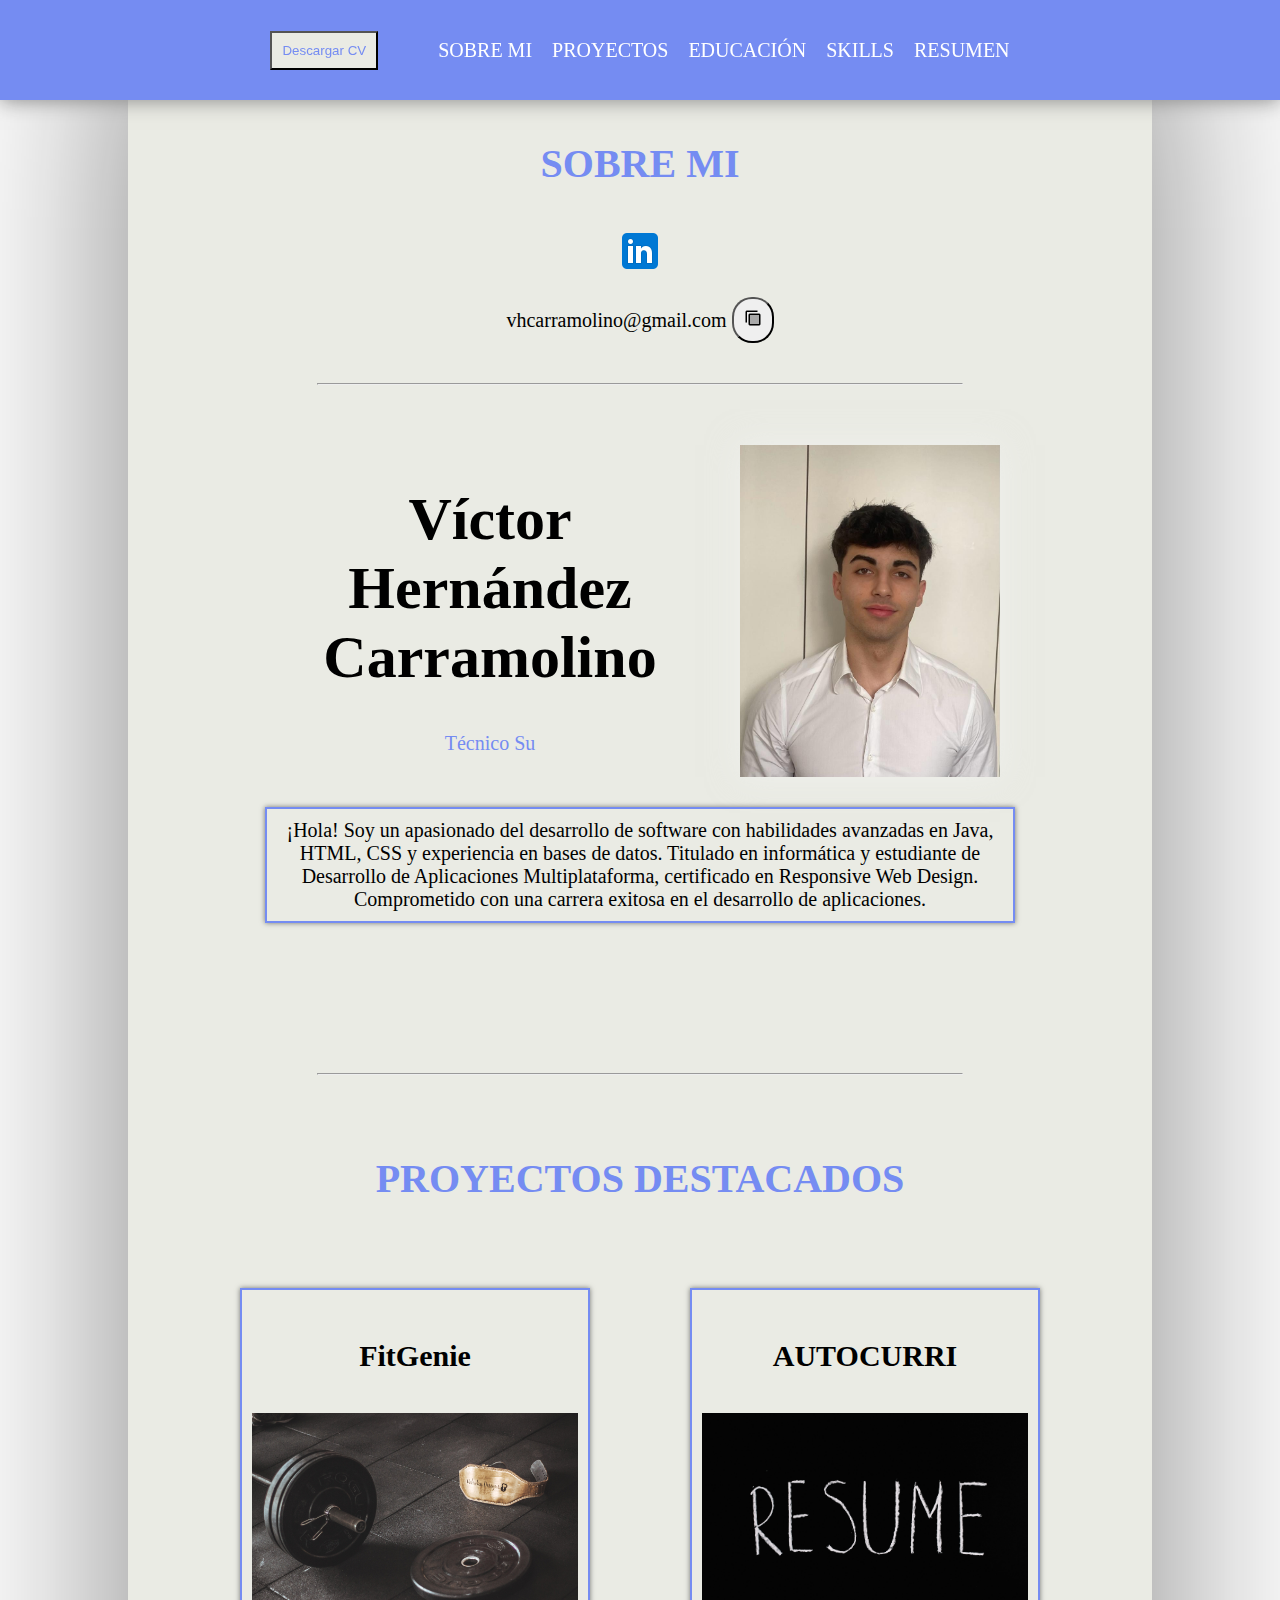
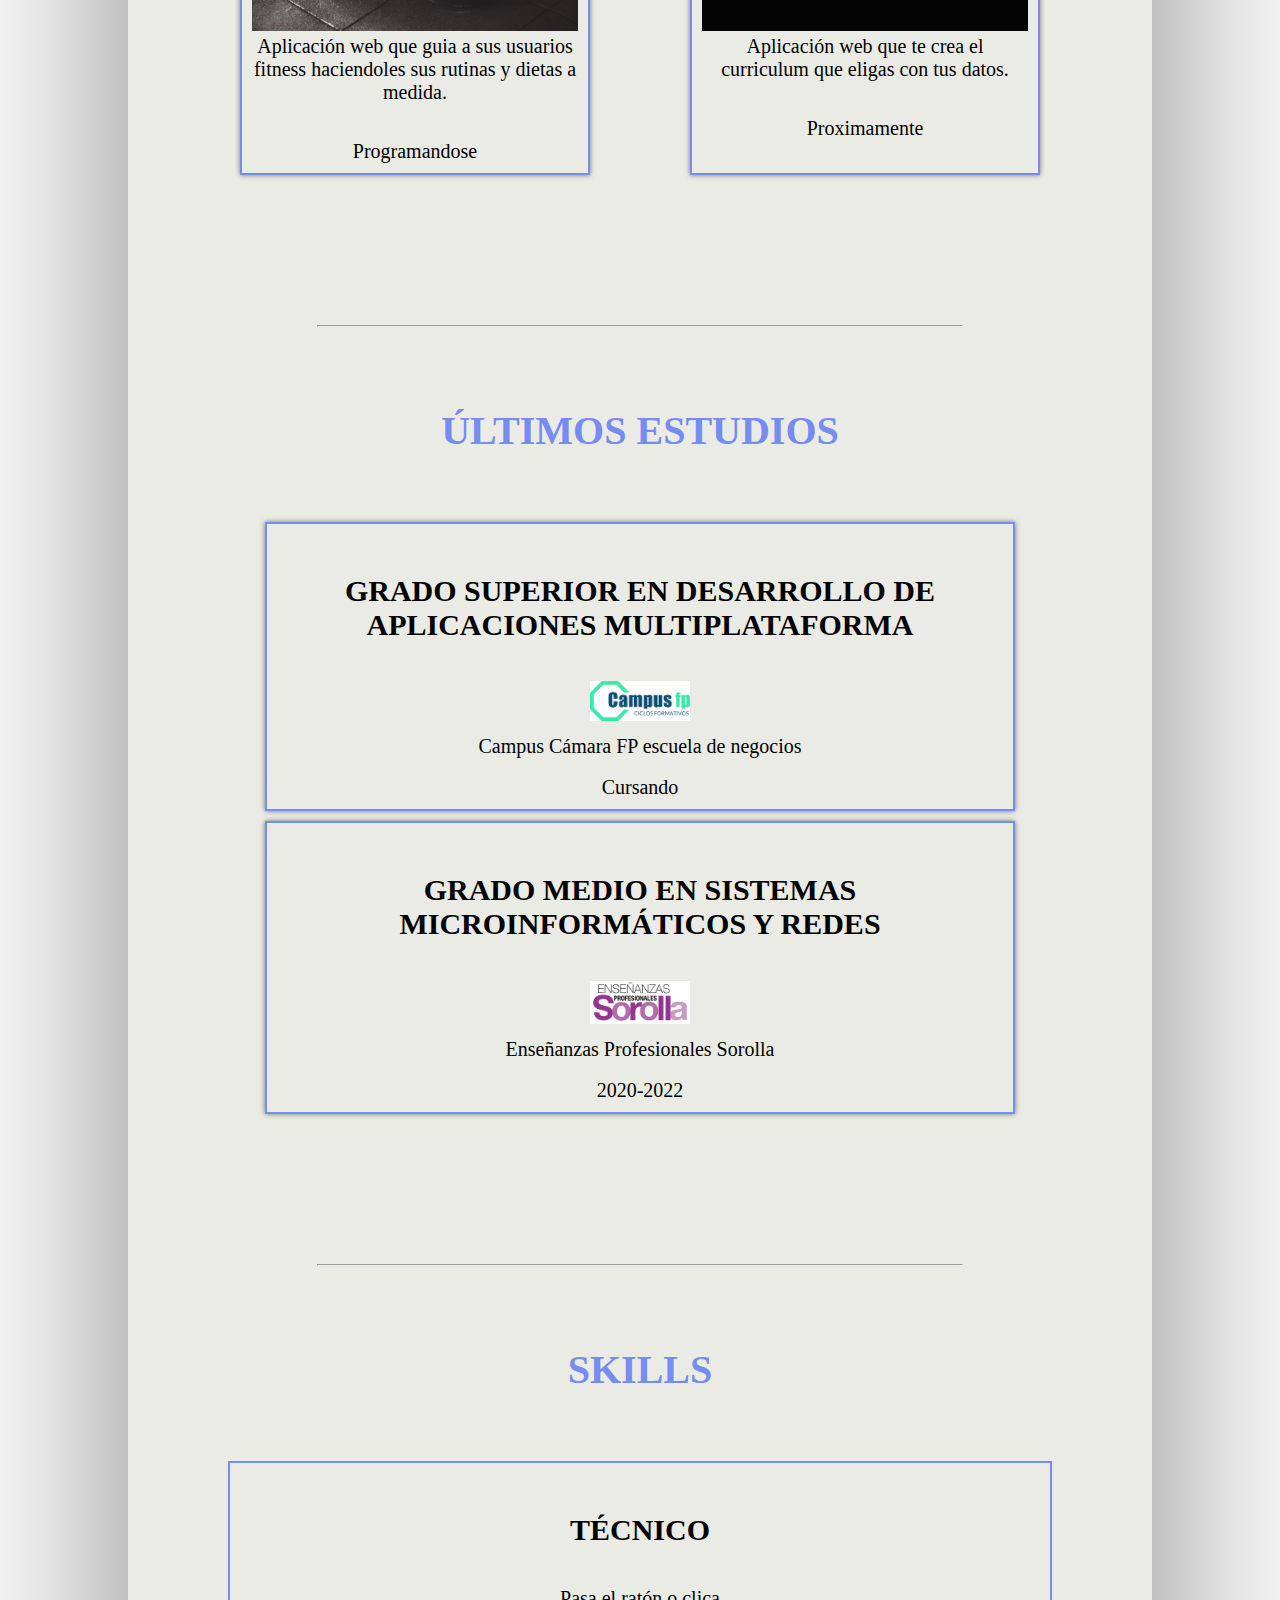
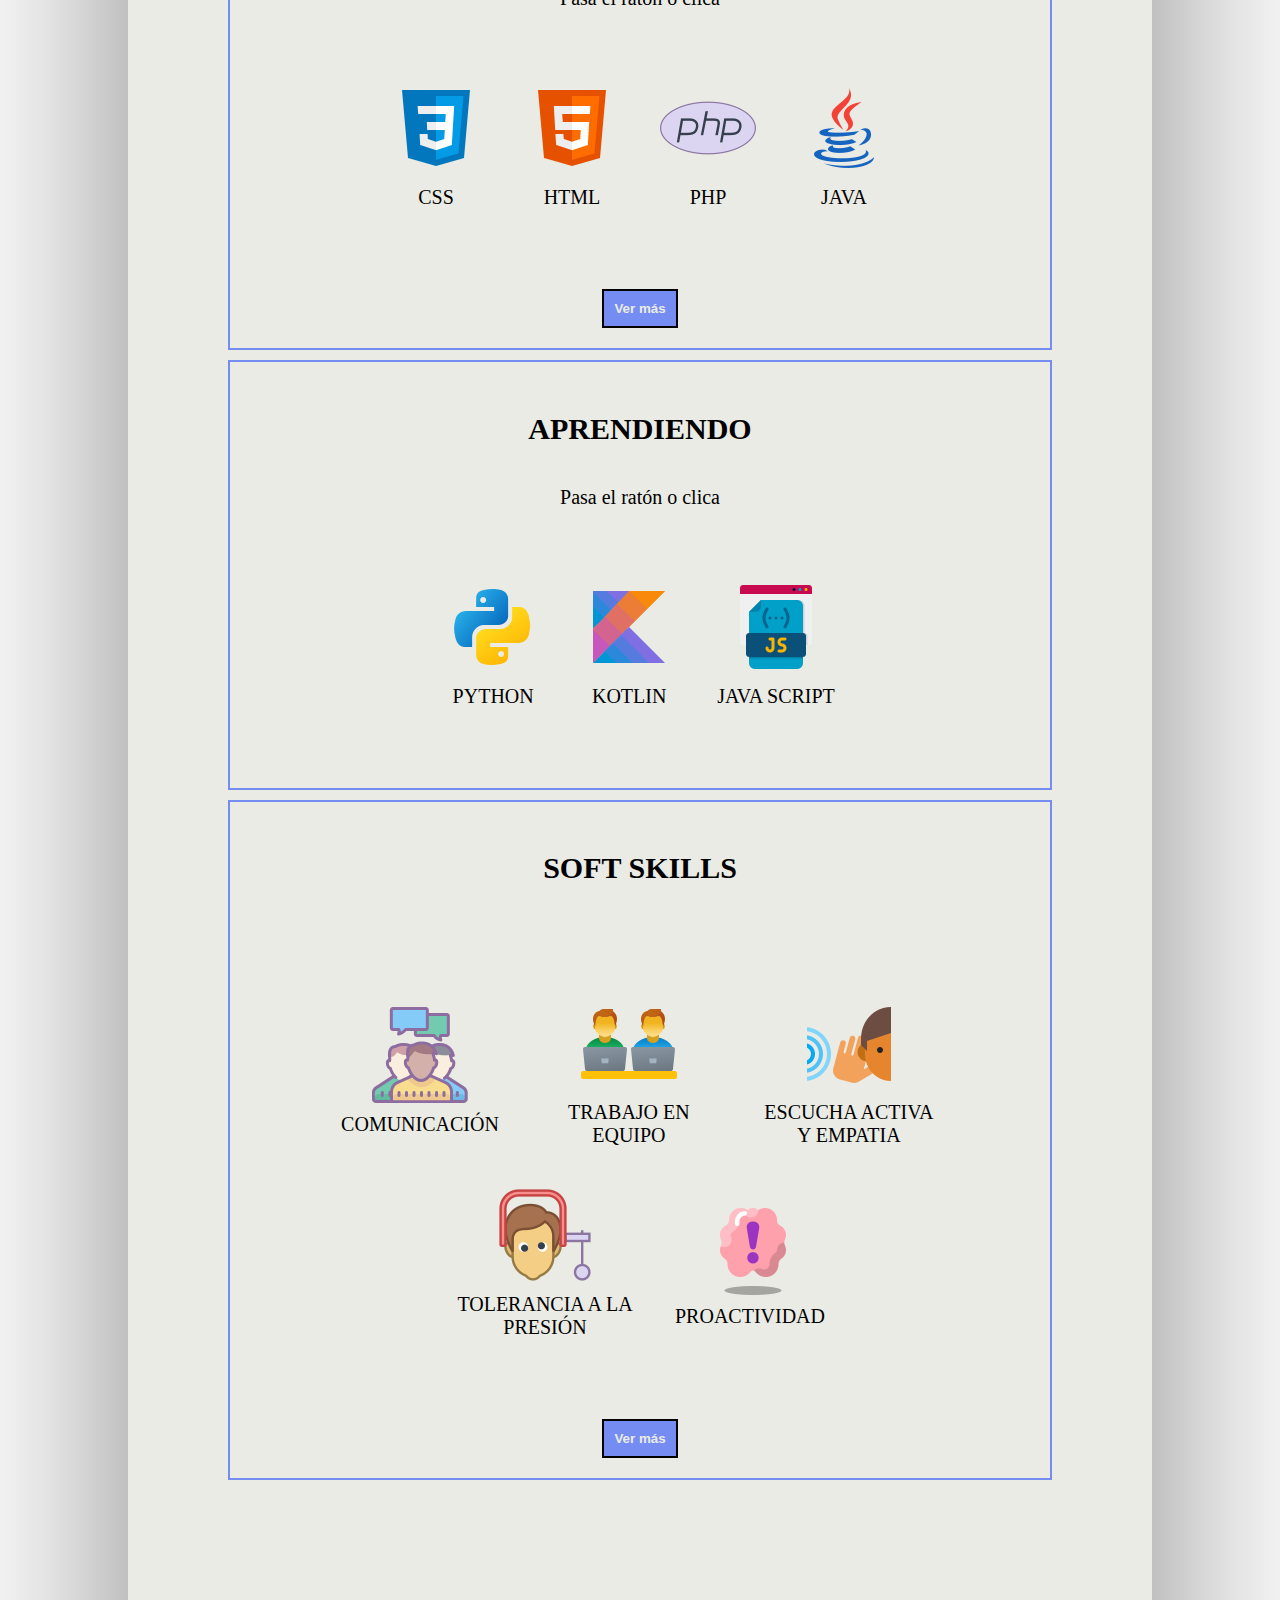
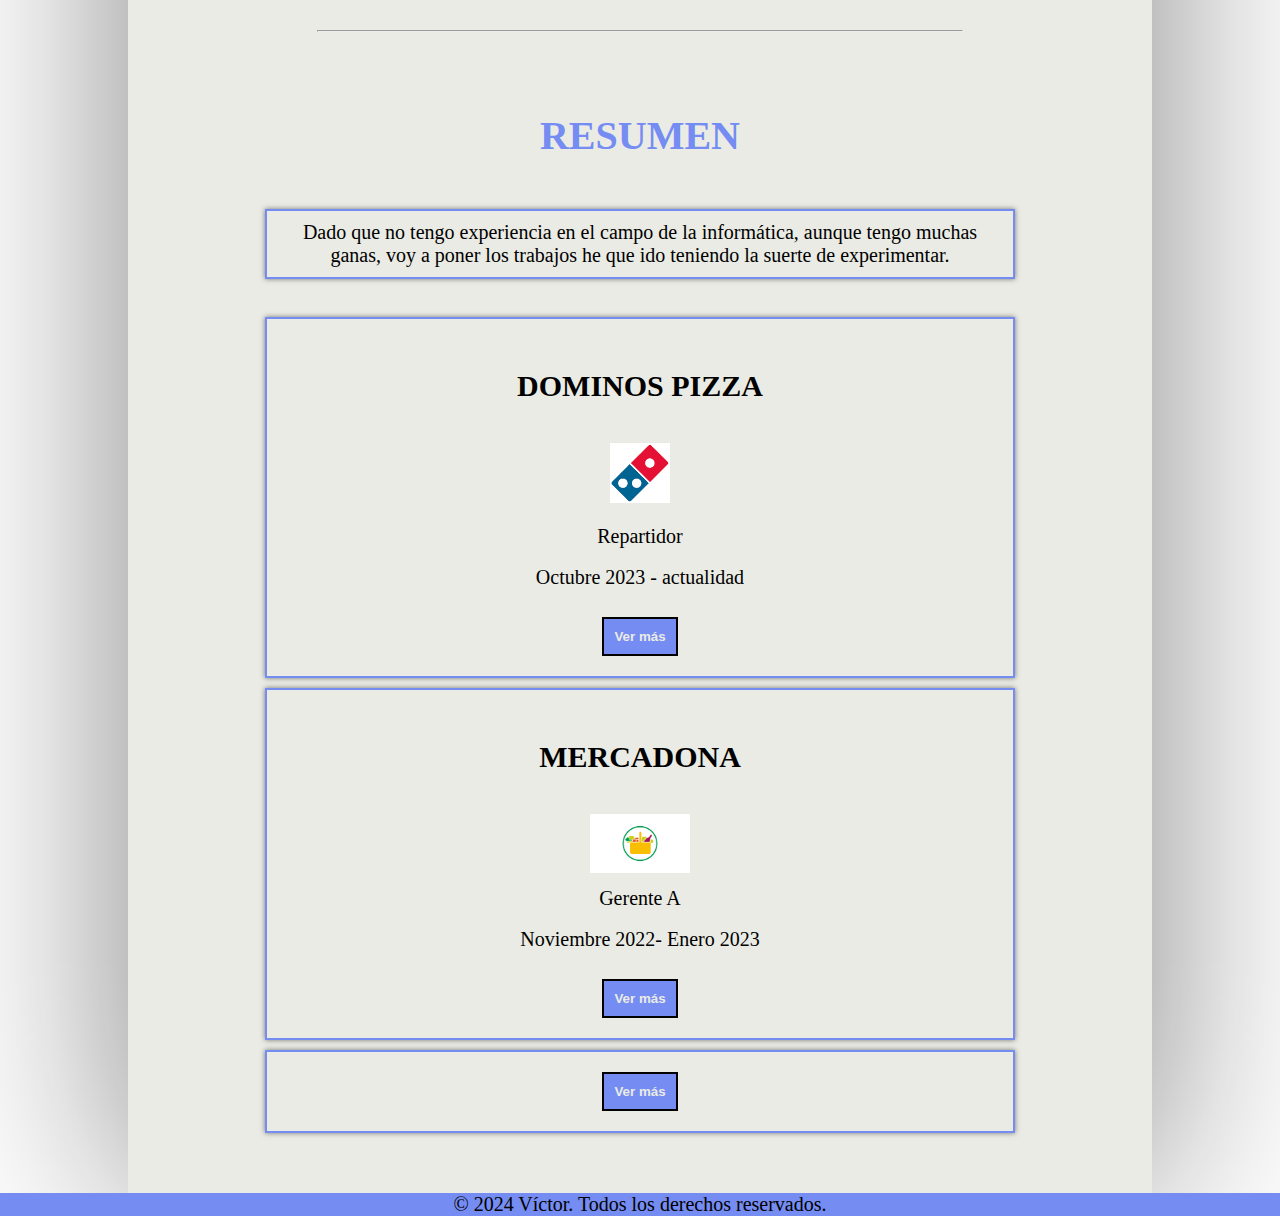
==== index.html @ e5a2cbbc "foto y curri" ====
<!DOCTYPE html>
<html lang="es">

<head>
    <meta charset="UTF-8">
    <meta name="viewport" content="width=device-width, initial-scale=1.0">
    <link rel="stylesheet" href="/css/css2.css">

    <script src="https://cdn.jsdelivr.net/npm/bootstrap@5.3.2/dist/js/bootstrap.bundle.min.js"
        integrity="sha384-C6RzsynM9kWDrMNeT87bh95OGNyZPhcTNXj1NW7RuBCsyN/o0jlpcV8Qyq46cDfL"
        crossorigin="anonymous"></script>
    <title>Víctor Hernández Carramolino - Portafolio</title>
</head>

<body>
    <div class="overlay" id="overlay"></div>
    <div class="overlay ov2" id="overlay2"></div>
    <div class="overlay ov3" id="overlay3"></div>
    <header>
        <a href="/archivos/CurriculumVictorHernandezIngles (2).pdf"><button>Descargar CV</button></a>
        <nav>
            <ul>
                <li><a href="#about-me">SOBRE MI</a></li>
                <li><a href="#projects">PROYECTOS</a></li>
                <li><a href="#education">EDUCACIÓN</a></li>
                <li><a href="#skills">SKILLS</a></li>
                <li><a href="#resumen">RESUMEN</a></li>
            </ul>

        </nav>
        <div id="burger-icon" onclick="toggleMenu(this);">
            <div class="bar1"></div>
            <div class="bar2"></div>
            <div class="bar3"></div>
            <ul class="mobile-menu">
                <li><a href="#about-me">SOBRE MI</a></li>
                <li><a href="#projects">PROYECTOS</a></li>
                <li><a href="#education">EDUCACIÓN</a></li>
                <li><a href="#skills">SKILLS</a></li>
                <li><a href="#resumen">RESUMEN</a></li>
            </ul>
        </div>
    </header>

    <main>
        <section class="central">

            <section id="about-me" class="about-me">
                <h3>SOBRE MI </h3>
                <div class="tooltip">
                    <a href="https://www.linkedin.com/in/v%C3%ADctor-h%C3%A9rnandez-carramolino-5b828825a/"><img
                            src="[data-uri]"></a>
                    <div class="tooltiptext">Click</div>
                </div>
                <br>
                <p>vhcarramolino@gmail.com <button id="copyButton" onclick="copiarTexto()"><img
                            src="[data-uri]"></button>
                </p>
                <div id="popup">
                    <p id="popupText"></p>
                </div>
                <hr class="hr-grande">
                <div class="flex-box">
                    <div class="container-titulacion">
                        <h1>Víctor Hernández Carramolino</h1>
                        <p id="typed-text-container">Técnico Superior en Desarrollo de Aplicaciones Multiplataforma
                        </p>
                        <!-- Puedes agregar más detalles sobre tu experiencia y habilidades aquí -->
                    </div>
                    <div class="container-img">
                        <img src="/img/WhatsApp Image 2024-02-03 at 17.59.45.jpeg" alt="Imagen de perfil">
                    </div>
                </div>
                <div class="titulo">
                    <p class="centrar-texto">¡Hola! Soy un apasionado del desarrollo de software con habilidades
                        avanzadas en Java, HTML, CSS y experiencia en bases de datos. Titulado en informática y
                        estudiante de Desarrollo de Aplicaciones Multiplataforma, certificado en Responsive Web Design.
                        Comprometido con una carrera exitosa en el desarrollo de aplicaciones.</p>
                </div>
            </section>

            <section id="projects" class="projects">
                <hr class="hr-grande">

                <h3>PROYECTOS DESTACADOS</h3>
                <br><br>

                <div class="container-projectos">

                    <!--Lista de proyectos con enlaces y descripciones-->

                    <div class="flex-box">
                        <div class="project">
                            <h4>FitGenie</h4>
                            <div class="recuadro-img-proyectos">
                                <img src="/img/fotoAppGym.jpg" alt="foto proyecto gym">
                            </div>
                            <p>Aplicación web que guia a sus usuarios fitness haciendoles sus rutinas y dietas a medida.</p>
                            <br></br>
                            <p>Programandose</p>
                        </div>
                        <div class="project">
                            <h4>AUTOCURRI</h4>
                            <div class="recuadro-img-proyectos">
                                <img src="/img/fotoAppCurri.jpg" alt="foto proyecto gym">
                            </div>
                            <p>Aplicación web que te crea el curriculum que eligas con tus datos.</p>
                            <br></br>
                            <p>Proximamente</p>
                        </div>
                    </div>
                    <!-- Puedes agregar más proyectos según sea necesario -->
                </div>
            </section>
            <section id="education" class="educacion">
                <hr class="hr-grande">
                <h3>ÚLTIMOS ESTUDIOS</h3>

                <div class="container-educacion">

                    <!-- Lista de proyectos con enlaces y descripciones -->

                    <div>

                        <br>
                        <div class="titulo">
                            <h4>GRADO SUPERIOR EN DESARROLLO DE APLICACIONES MULTIPLATAFORMA</h4>
                            <a href="https://www.campuscamarafp.com/"><img class="img-estudios"
                                    src="/img/campuscamarafp@2x.png" alt="Imagen del logo de Campus Camara FP"></a>
                            <p>Campus Cámara FP escuela de negocios</p>
                            <br>
                            <p>Cursando</p>
                        </div>
                        <div class="titulo">
                            <h4>GRADO MEDIO EN SISTEMAS MICROINFORMÁTICOS Y REDES</h4>
                            <a href="https://www.profesionalsorolla.es/"><img class="img-estudios"
                                    src="/img/logo_ense_profesio_sorolla1.jpg"
                                    alt="Imagen del logo de Enseñanzas Profesionales Sorolla"></a>
                            <p>Enseñanzas Profesionales Sorolla</p>
                            <br>
                            <p>2020-2022</p>
                        </div>
                    </div>
                    <!-- Puedes agregar más proyectos según sea necesario -->
                </div>
            </section>
            <section id="skills" class="skills">
                <hr class="hr-grande">
                <h3>SKILLS</h3>
                <br>
                <div>
                    <div class="recuadro">
                        <h4>TÉCNICO</h4>
                        <p>Pasa el ratón o clica</p>
                        <div class="skills-contenedor">
                            <div class="tooltip">
                                <div class="espacio">
                                    <img
                                        src="[data-uri]"></i>
                                    <p>CSS</p>
                                </div>
                                <div class="tooltiptext">Alto</div>
                            </div>
                            <div class="tooltip">
                                <div class="espacio">
                                    <img
                                        src="[data-uri]">
                                    <p>HTML</p>
                                </div>
                                <div class="tooltiptext">Alto</div>
                            </div>
                            <div class="tooltip">
                                <div class="espacio">
                                    <img
                                        src="[data-uri]">
                                    <p>PHP</p>
                                </div>
                                <div class="tooltiptext">Medio</div>
                            </div>
                            <div class="tooltip">
                                <div class="espacio">
                                    <img
                                        src="[data-uri]"></i>
                                    <p>JAVA</p>
                                </div>
                                <div class="tooltiptext">Alto</div>
                            </div>
                        </div>
                        <div class="skills-contenedor" id="SkillsEscondidas">
                            <div class="tooltip">
                                <div class="espacio">
                                    <img
                                        src="[data-uri]">
                                    <p>SQL</p>
                                </div>
                                <div class="tooltiptext">Medio</div>
                            </div>

                            <div class="tooltip">
                                <div class="espacio">
                                    <img
                                        src="[data-uri]">
                                    <p>SHOPIFY</p>
                                </div>
                                <div class="tooltiptext">Medio</div>
                            </div>
                            <div class="tooltip">
                                <div class="espacio">
                                    <img
                                        src="[data-uri]">
                                    <p>WORDPRESS</p>
                                </div>
                                <div class="tooltiptext">Medio</div>
                            </div>
                            <div class="tooltip">
                                <div class="espacio">
                                    <img
                                        src="[data-uri]">
                                    <p>GIT</p>
                                </div>
                                <div class="tooltiptext">Medio</div>
                            </div>

                        </div>
                        <button class="botonMas" id="botonMasSkills" onclick="VerMas('skills')">Ver más</button>
                    </div>
                    <div class="recuadro">
                        <h4>APRENDIENDO</h4>
                        <p>Pasa el ratón o clica</p>
                        <div class="skills-contenedor">
                            <div class="tooltip">
                                <div class="espacio">
                                    <img
                                        src="[data-uri]"></i>
                                    <p>PYTHON</p>
                                </div>
                                <div class="tooltiptext">Básico</div>
                            </div>
                            <div class="tooltip">
                                <div class="espacio">
                                    <img
                                        src="[data-uri]"></i>
                                    <p>KOTLIN</p>
                                </div>
                                <div class="tooltiptext">Medio</div>
                            </div>
                            <div class="tooltip">
                                <div class="espacio">
                                    <img
                                        src="[data-uri]">
                                    <p class="">JAVA SCRIPT</p>
                                </div>
                                <div class="tooltiptext">Básico</div>
                            </div>
                        </div>
                        <!--<button class="botonMas" id="botonMasAprendiendo" onclick="VerMas('Aprendiendo')">Ver
                            más</button>-->
                    </div>
                    <div class="recuadro">
                        <h4>SOFT SKILLS</h4>
                        <div class="skills-contenedor">

                            <div class="espacio">
                                <img
                                    src="[data-uri]">
                                <p>COMUNICACIÓN</p>
                            </div>


                            <div class="espacio">
                                <img
                                    src="[data-uri]">
                                <p>TRABAJO EN EQUIPO</p>
                            </div>



                            <div class="espacio">
                                <img
                                    src="[data-uri]">
                                <p>ESCUCHA ACTIVA Y EMPATIA</p>
                            </div>

                            <div class="espacio">
                                <img
                                    src="[data-uri]">
                                <p>TOLERANCIA A LA PRESIÓN</p>

                            </div>
                            <div class="espacio">
                                <img
                                    src="[data-uri]">
                                <p>PROACTIVIDAD</p>

                            </div>
                        </div>
                        <div class="skills-contenedor" id="softSkillsEscondidas">
                            <div class="espacio">
                                <img
                                    src="[data-uri]">
                                <p>CO-CREACIÓN</p>

                            </div>

                            <div class="espacio">
                                <img
                                    src="[data-uri]">
                                <p>ORIENTACIÓN A RESULTADOS</p>

                            </div>
                            <div class="espacio">
                                <img
                                    src="[data-uri]">
                                <p>ADAPTACIÓN AL CAMBIO</p>

                            </div>
                            <div class="espacio">
                                <img
                                    src="[data-uri]">
                                <p>POLIVALENCIA Y VERSATILIDAD</p>

                            </div>
                            <div class="espacio">
                                <img
                                    src="[data-uri]">
                                <p>RESILIENCIA</p>

                            </div>
                        </div>
                        <button class="botonMas" id="botonMasSoftskills" onclick="VerMas('Softskills')">Ver
                            más</button>
                    </div>
                </div>
            </section>
            <section id="resumen" class="skills">
                <hr class="hr-grande">
                <h3>RESUMEN</h3>
                <div class="resume">
                    <div class="titulo">
                        <p class="centrar-texto">Dado que no tengo experiencia en el campo de la informática, aunque
                            tengo muchas ganas, voy a
                            poner los trabajos he que ido teniendo la suerte de experimentar.</p>
                    </div>
                    <div class="container-educacion">

                        <!-- Lista de proyectos con enlaces y descripciones -->



                        <br>
                        <div class="titulo">
                            <h4>DOMINOS PIZZA</h4>
                            <img class="imgTrabajos" src="/img/dominos.png" alt="logo dominos pizza">
                            <br>
                            <br>
                            <p>Repartidor</p>
                            <br>
                            <p>Octubre 2023 - actualidad</p>
                            <br>
                            <p id="DominosEscondido">Funciones:<br><br>
                                -Repartir <br>
                                -Atender en sala(Atención de telefonos, atención en mostrador, servir...) <br>
                                -Cocina <br>
                                -Limpieza <br>
                            </p>
                            <button class="botonMas" id="botonMasDominos" onclick="VerMas('Dominos')">Ver más</button>
                            <br>
                        </div>
                        <div class="titulo">
                            <h4>MERCADONA</h4>
                            <img class="img-estudios" src="/img/Mercadona_logotipo.jpg" alt="logo mercadona">
                            <br>
                            <p>Gerente A</p>
                            <br>
                            <p>Noviembre 2022- Enero 2023</p>
                            <br>
                            <p id="MercadonaEscondido">Funciones:<br><br>
                                -Cajero <br>
                                -Reponedor <br>
                            </p>
                            <button class="botonMas" id="botonMasMercadona" onclick="VerMas('Mercadona')">Ver
                                más</button>
                        </div>
                        <div id="TrabajosEscondidos">
                            <div class="titulo">
                                <h4>SEPHOR</h4>
                                <img class="img-estudios" src="/img/SHEPOR.webp" alt="logo Sephor">
                                <br>
                                <p>SOCORRISTA</p>
                                <br>
                                <p>Verano 2022</p>
                                <br>
                            </div>
                            <div class="titulo">
                                <h4>DESTINO PUERTO</h4>
                                <img class="img-estudios" src="/img/destino.jfif" alt="logo Destino Puerto">
                                <br>
                                <p>STAFF</p>
                                <br>
                                <p>Junio - Septiembre 2021</p>
                                <br>
                                <p id="DestinoEscondido">Funciones:<br><br>
                                    -Limpieza<br>
                                    -Reponer <br>
                                    -Atención al cliente <br>
                                </p>
                                <button class="botonMas" id="botonMasDestino" onclick="VerMas('Destino')">Ver
                                    más</button>
                            </div>
                        </div>
                        <div class="titulo">
                            <button class="botonMas" id="botonMasTrabajos" onclick="VerMas('Trabajos')">Ver
                                más</button>
                        </div>
                        <!-- Puedes agregar más proyectos según sea necesario -->
                    </div>
                </div>
            </section>

        </section>
    </main>
    <footer>
        <div class="footer">
            <p>&copy; 2024 Víctor. Todos los derechos reservados.</p>
        </div>
    </footer>
    <script>

        // JavaScript para el efecto de aparición gradual
        document.addEventListener('DOMContentLoaded', function () {
            var typedTextContainer = document.getElementById('typed-text-container');
            var textToType = typedTextContainer.innerText;
            typedTextContainer.innerText = '';

            function typeText(index) {
                if (index <= textToType.length) {
                    typedTextContainer.innerText = textToType.slice(0, index);
                    setTimeout(function () {
                        typeText(index + 1);
                    }, 100); // Ajusta la velocidad de aparición según tus preferencias
                }
            }

            typeText(0);
        });
        function toggleMenu(menu) {
            menu.classList.toggle('open');
        }
        function copiarTexto() {
            // Texto que deseas copiar
            var textoACopiar = "vhcarramolino@gmail.com";

            // Crear un elemento de texto temporal
            var textarea = document.createElement("textarea");
            textarea.value = textoACopiar;

            // Añadir el elemento al DOM
            document.body.appendChild(textarea);

            // Seleccionar el texto en el elemento de texto
            textarea.select();
            textarea.setSelectionRange(0, 99999); // Para dispositivos móviles

            // Copiar el texto al portapapeles
            document.execCommand("copy");

            // Eliminar el elemento de texto temporal
            document.body.removeChild(textarea);

            // Mostrar el pop-up con el mensaje
            var popup = document.getElementById("popup");
            var popupText = document.getElementById("popupText");

            popupText.innerText = "¡Copiado!";
            popup.style.display = "block";

            // Ocultar el pop-up después de 2 segundos (puedes ajustar el tiempo)
            setTimeout(function () {
                popup.style.display = "none";
            }, 2000);
        }

        var banderaSkills = false;
        var banderaAprendiendo = false;
        var banderaSoftskills = false;
        var banderaDominos = false;
        var banderaMercadona = false;
        var banderaTrabajos = false;
        var banderaDestino = false;

        function VerMas(boton) {
            var DivEscondido;
            var bandera;
            var botonMas;

            if (boton == 'skills') {
                DivEscondido = document.getElementById('SkillsEscondidas');
                bandera = banderaSkills;
                botonMas = document.getElementById('botonMasSkills');
            } else if (boton == 'Aprendiendo') {
                DivEscondido = document.getElementById('AprendiendoEscondidas');
                bandera = banderaAprendiendo;
                botonMas = document.getElementById('botonMasAprendiendo');
            } else if (boton == 'Softskills') {
                DivEscondido = document.getElementById('softSkillsEscondidas');
                bandera = banderaSoftskills;
                botonMas = document.getElementById('botonMasSoftskills');
            } else if (boton == 'Dominos') {
                DivEscondido = document.getElementById('DominosEscondido');
                bandera = banderaDominos;
                botonMas = document.getElementById('botonMasDominos');
            } else if (boton == 'Mercadona') {
                DivEscondido = document.getElementById('MercadonaEscondido');
                bandera = banderaMercadona;
                botonMas = document.getElementById('botonMasMercadona');
            }else if (boton == 'Trabajos'){
                DivEscondido = document.getElementById('TrabajosEscondidos');
                bandera = banderaTrabajos;
                botonMas = document.getElementById('botonMasTrabajos');
            }else if (boton == 'Destino'){
                DivEscondido = document.getElementById('DestinoEscondido');
                bandera = banderaDestino;
                botonMas = document.getElementById('botonMasDestino');
            }

            if (bandera == false && boton != "Trabajos"){
                DivEscondido.style.display = 'flex';
                DivEscondido.style.justifyContent = 'center';
                DivEscondido.style.alignItems = 'center';
                bandera = true;
                botonMas.textContent = "Ver menos";
            } else if(bandera == false && boton == "Trabajos"){
                DivEscondido.style.display = 'block';
                bandera = true;
                botonMas.textContent = "Ver menos";
            }else {
                DivEscondido.style.display = 'none';
                bandera = false;
                botonMas.textContent = "Ver más";
            }

            // Actualiza la bandera correspondiente
            if (boton == 'skills') {
                banderaSkills = bandera;
            } else if (boton == 'Aprendiendo') {
                banderaAprendiendo = bandera;
            } else if (boton == 'Softskills') {
                banderaSoftskills = bandera;
            } else if (boton == 'Dominos') {
                banderaDominos = bandera;
            } else if (boton == 'Mercadona') {
                banderaMercadona = bandera;
            }else if (boton == 'Trabajos') {
                banderaTrabajos = bandera;
            }
            else if (boton == 'Destino') {
                banderaDestino = bandera;
            }
        }

        var overlay = document.getElementById("overlay");
        var overlay2 = document.getElementById("overlay2");
        var overlay3 = document.getElementById("overlay3");

        window.addEventListener("load", function () {
            setTimeout(function () {
                overlay.classList.add("active");
            }, 0);
        });
        window.addEventListener("load", function () {
            setTimeout(function () {
                overlay2.classList.add("active");
            }, 200);
        });
        window.addEventListener("load", function () {
            setTimeout(function () {
                overlay3.classList.add("active");
            }, 300);
        });


    </script>

</body>

</html>
---- css/css2.css ----
@import url(https://fonts.googleapis.com/css?family=Exo:100);

* {
  box-sizing: border-box;
}

.flex-box {
  display: flex;
  align-items: stretch;
  flex-wrap: wrap;
}
main {
  width: 100%;
}

body {
  margin: 0;
  padding: 0;
  box-sizing: border-box;
  width: 100%;
}

.central {
  box-shadow: 0 0 200px rgba(128, 128, 128, 0.985);
  display: flex;
  color: white;
  flex-direction: column;
  flex-wrap: wrap;
  max-width: 80%;
  margin: 0px auto;
}

header button {
  margin: 10px;
  padding: 10px;
  color: rgb(117 140 242);
  background: linear-gradient(
    to right,
    rgb(234, 235, 228) 50%,
    transparent 50%
  );
  background-size: 200% 100%;
  transition: background-position 0.5s ease;
}

header button:hover {
  background-position: -100% 0;
  background-color: rgb(117 140 242);
  color: rgb(234, 235, 228);
  font-weight: bold;
  box-shadow: inset 0 0 0 2em var(--hover);
}

.about-me {
  color: black;
  margin-top: 50px;
  flex-direction: column;
  flex-wrap: wrap;
  display: flex;
  justify-content: center;
  align-items: center;
  background-color: rgb(234, 235, 228) !important;
  min-width: 95%;
  padding: 50px;
}

.about-me a:hover {
  color: white;
}

.container-titulacion {
  margin: 0 auto;
  max-width: 460px;
  padding: 20px;
  margin: 0;
  display: flex;
  flex-direction: column;
  text-align: center;
}

.container-img {
  padding: 20px;
  display: flex;
  margin: 0;
  justify-content: center;
  max-width: 300px;
}

.container-img img {
  max-width: 100%;
  object-fit: cover;
  /* Asegura que la imagen no se desborde del contenedor */
  height: 100%;
  width: 100%;
  /* Mantiene la proporción de la imagen */
  box-shadow: 0 0 30px rgba(245, 245, 245, 0.5);
  /* Sombra negra alrededor del círculo */
}

.botonMas {
  font-weight: bold;
  border: 2px solid black;
  margin: 10px;
  padding: 10px;
  color: rgb(234, 235, 228);
  background: linear-gradient(to right, rgb(117 140 242) 50%, transparent 50%);
  background-size: 200% 100%;
  transition: background-position 0.5s ease;
}

.botonMas:hover {
  background-position: -100% 0;
  background-color: rgb(234, 235, 228);
  color: rgb(117 140 242);
  box-shadow: inset 0 0 0 2em var(--hover);
}

header {
  display: flex;
  flex-wrap: wrap;
  height: 100px;
  width: 100%;
  background-color: rgb(117 140 242) !important;
  justify-content: center;
  align-items: center;
  box-shadow: 0 0 20px rgba(128, 128, 128, 0.985);
  position: fixed;
  /* Fija el header en la parte superior */
  top: 0;
  /* Coloca el header en la parte superior */
  z-index: 1000;
  /* Asegura que el header esté en la capa superior */
}

nav {
  display: flex;
  flex-wrap: wrap;
  justify-content: center;
  align-items: center;
  color: white;
}

.container-projectos {
  flex-direction: column;
  flex-wrap: wrap;
  text-align: center;
  justify-content: center;
  align-items: center;
}

.container-educacion {
  flex-wrap: wrap;
  text-align: center;
  justify-content: center;
  align-items: center;
  flex-direction: column;
}
.central a {
  color: rgb(117, 140, 242);
  text-decoration: none;
}

nav ul {
  max-height: 50px;
  list-style: none;
  display: flex;
  justify-content: space-between;
  align-items: center;
  font-size: 20px;
}

nav li {
  margin: 50px 10px;
}
header a {
  color: white !important;
  text-decoration: none;
}

p {
  margin: 0;
  font-size: 20px;
}

a:hover {
  text-decoration: underline;
}

#burger-icon {
  margin: auto 0;
  display: none; /* Asegúrate de que el icono del menú sea visible */
  cursor: pointer;
  margin-right: 10px;
}

#burger-icon div {
  width: 35px;
  height: 3px;
  background-color: black;
  margin: 6px 0;
  transition: 0.5s;
}

.open .bar1 {
  transform: rotate(-45deg) translate(-6px, 6px);
}

.open .bar2 {
  opacity: 0;
}

.open .bar3 {
  transform: rotate(45deg) translate(-6px, -6px);
}

#burger-icon a {
  text-decoration: none;
  width: 100%;
}

.open .mobile-menu {
  margin-top: 40px;
  display: flex;
  flex-direction: column;
  align-items: center;
  background-color: rgb(117, 140, 242) !important;
  list-style: none;
  justify-content: center;
  padding: 0;
}

.mobile-menu {
  display: none;
  position: absolute;
  top: 60px; /* Ajusta la posición desde la parte superior según tus necesidades */
  right: 0;
  width: 200px;
  margin-top: 0px;
  z-index: 0; /* Asegurarse de que el menú tenga un índice z inferior al del icono del menú */
}

.mobile-menu a {
  font-size: 20px;
  color: white !important;
  padding: 10px;
  display: block;
  transition: 0.3s;
}

.projects {
  display: flex;
  flex-wrap: wrap;
  justify-content: center;
  flex-direction: column;
  align-items: center;
  background-color: rgb(234, 235, 228) !important;
  min-width: 95%;
  padding: 50px;
  color: black;
}

.educacion {
  display: flex;
  flex-wrap: wrap;
  justify-content: center;
  flex-direction: column;
  align-items: center;
  background-color: rgb(234, 235, 228) !important;
  min-width: 95%;
  padding: 50px;
  color: black;
}

.hr-grande {
  content: "\00a0";
  /* Espacio en blanco no rompible */
  display: block;
  color: 2px solid rgba(150, 229, 220, 1);
  /* Puedes cambiar "red" al color que desees */
  width: 70%;
  margin: 40px 0;
  /* Ajusta según sea necesario */
  z-index: 1;
}

.hr-pequeño {
  content: "\00a0";
  /* Espacio en blanco no rompible */
  display: block;
  color: rgb(28, 113, 104);
  /* Puedes cambiar "red" al color que desees */
  width: 100%;
  margin-top: 40px;
  /* Ajusta según sea necesario */
  margin-bottom: 40px;
  z-index: 1;
}

.project {
  margin: 10px 50px;
  border: 2px solid rgb(117, 140, 242);
  box-shadow: 0 0 5px rgba(0, 0, 0, 0.5);
  padding: 10px;
  width: 350px;
  transition: all 400ms ease;
}

.project:hover {
  transform: scale(1.15);
}
.titulo {
  padding: 10px;
  margin: 10px;
  margin: 10px 0px;
  border: 2px solid rgb(117, 140, 242);
  box-shadow: 0 0 5px rgba(0, 0, 0, 0.5);
  padding: 10px;
  transition: all 400ms ease;
  max-width: 750px;
}

.imgTrabajos {
  max-width: 60px;
}

.centrar-texto {
  text-align: center;
}
.recuadro {
  align-items: center;
  justify-content: center;
  display: flex;
  flex-direction: column;
  padding: 10px;
  margin: 10px;
  margin: 10px 50px;
  border: 2px solid rgb(117, 140, 242);
  box-shadow: 0 0 5pxrgba (0, 0, 0, 0.5);
  padding: 10px;
  transition: all 400ms ease;
}

.skills {
  display: flex;
  flex-wrap: wrap;
  justify-content: center;
  flex-direction: column;
  align-items: center;
  background-color: rgb(234, 235, 228) !important;
  min-width: 95%;
  padding: 50px;
  color: black;
}

.resume {
  display: block;
  flex-wrap: wrap;
  flex-direction: column;

  background-color: rgb(234, 235, 228) !important;
}

.skills-contenedor {
  display: flex;
  flex-wrap: wrap;
  margin-top: 50px;
  margin-bottom: 50px;
  justify-content: center;
}

.espacio {
  margin: 20px;
  display: flex;
  flex-wrap: wrap;
  flex-direction: column;
  align-items: center;
  justify-content: center;
  max-width: 180px;
  text-align: center;
}
.espacio img{
  padding-bottom: 10px;
}

footer {
  display: flex;
}

.footer {
  background-color: rgb(117, 140, 242);
  display: flex;
  text-align: center;
  color: black;
  flex: 60%;
  justify-content: center;
}

#typed-text-container {
  white-space: wrap;
  color: rgb(117, 140, 242);
}

.img-estudios {
  max-width: 100px;
  margin-bottom: 10px;
  background-color: white;
}

h2 {
  color: rgb(117 140 242);
  font-size: 50px;
}
h3 {
  color: rgb(117 140 242);
  font-size: 40px;
}

h1 {
  font-size: 60px;
  color: black !important;
}

h4 {
  font-size: 30px;
  color: black;
}

.recuadro-img-proyectos img {
  max-width: 100%;
}

#DominosEscondido {
  display: none;
}

#MercadonaEscondido {
  display: none;
}
#TrabajosEscondidos{
  display: none;
}
#DestinoEscondido{
  display: none;
}

#copyButton {
  padding: 10px;
  font-size: 16px;
  cursor: pointer;
  border-radius: 20px;
}
#popup {
  display: none;
  position: fixed;
  top: 50%;
  left: 50%;
  transform: translate(-50%, 15%);
  padding: 20px;
  color: white;
  background-color: #6f6f6f;
  border: 1px solid #ccc;
  box-shadow: 0 0 10px rgba(0, 0, 0, 0.2);
  z-index: 999;
}
#AprendiendoEscondidas {
  display: none;
}
#SkillsEscondidas {
  display: none;
}
#softSkillsEscondidas {
  display: none;
}

/* Nuevo div overlay para cubrir toda la pantalla */
.overlay {
    position: fixed;
    top: 0; /* Cambiado de top a bottom */
    left: 0;
    width: 100%;
    height: 100%; /* Cambiado de 100% a 0 */
    background-color: rgb(117, 140, 242);
    opacity: 0;
    z-index: 2000;
    transition: height 0.5s ease, opacity 0.5s ease; /* Cambiado de width a height */
}

.ov2 {
    transition: height 1s ease, opacity 0.5s ease; /* Cambiado de width a height */
}

.ov3 {
    transition: height 1.5s ease, opacity 0.5s ease; /* Cambiado de width a height */
}

.overlay.active {
    height:0%; /* Cambiado de 0% a 100% */
    opacity: 1;
}

/* Estilos del tooltip personalizado */
.tooltip {
  position: relative;
  display: inline-block;
}

.tooltip .tooltiptext {
  visibility: hidden;
  width: 100px;
  background-color: #555;
  color: #fff;
  text-align: center;
  border-radius: 6px;
  padding: 5px;
  position: absolute;
  z-index: 1;
  bottom: 125%;
  left: 50%;
  margin-left: -60px;
  opacity: 0;
  transition: opacity 0.3s;
}

.tooltip:hover .tooltiptext {
  visibility: visible;
  opacity: 1;
}

/* Estilos generales aquí */
@media (max-width: 1015px) {
  /*Cuando cumpla la condicion desapacere el nav principal con display none y aparece el menu hamburuesa*/
  .flex-box {
    flex-direction: column;
    align-items: center;
  }
}
@media (max-width: 850px) {
  header nav {
    display: none;
  }

  #burger-icon {
    display: block;
  }

  header {
    justify-content: space-between;
    display: flex;
  }
}

@media (max-width: 750px) {

  /*Cuando cumpla la condicion desapacere el nav principal con display none y aparece el menu hamburuesa*/
  .container-img {
    max-width: 200px;
  }

  .container-titulacion {
    max-width: 300px;
  }

  .about-me p {
    max-width: 300px;
  }
  h3 {
    text-align: center;
  }
  .central{
    max-width: 100%;
  }
  h1{
    text-align: center;
  }
}

@media (max-width: 500px) {
  h2 {
    color: #96e5dc;
    font-size: 40px;
  }
  h3 {
    font-size: 30px;
    text-align: center;
  }

  h4 {
    font-size: 20px;
  }
  p {
    font-size: 10px;
  }

  /*Cuando cumpla la condicion desapacere el nav principal con display none y aparece el menu hamburuesa*/
  .container-img {
    max-width: 200px;
  }

  h1 {
    font-size: 50px;
  }

  .project {
    width: 300px;
    margin: 10px 10px;
  }

  .container-educacion {
    max-width: 300px;
  }

  .titulo {
    max-width: 300px;
    margin: 10px 0px;
  }
  .skills {
    padding: 50px 0px;
  }
  .recuadro {
    width: 300px;
    padding: 0px;
    margin: 10px;
  }
}

@media (max-width: 400px) {
  /*Cuando cumpla la condicion desapacere el nav principal con display none y aparece el menu hamburuesa*/
  .container-img {
    max-width: 150px;
  }

  h1 {
    font-size: 50px;
  }
  h4 {
    font-size: 15px;
  }

  .project {
    width: 200px;
    margin: 10px 10px;
  }

  .container-educacion {
    max-width: 200px;
  }

  .titulo {
    max-width: 200px;
    margin: 10px 0px;
  }
  .skills {
    padding: 50px 0px;
  }
  .recuadro {
    width: 200px;
    padding: 0px;
    margin: 10px;
  }
}
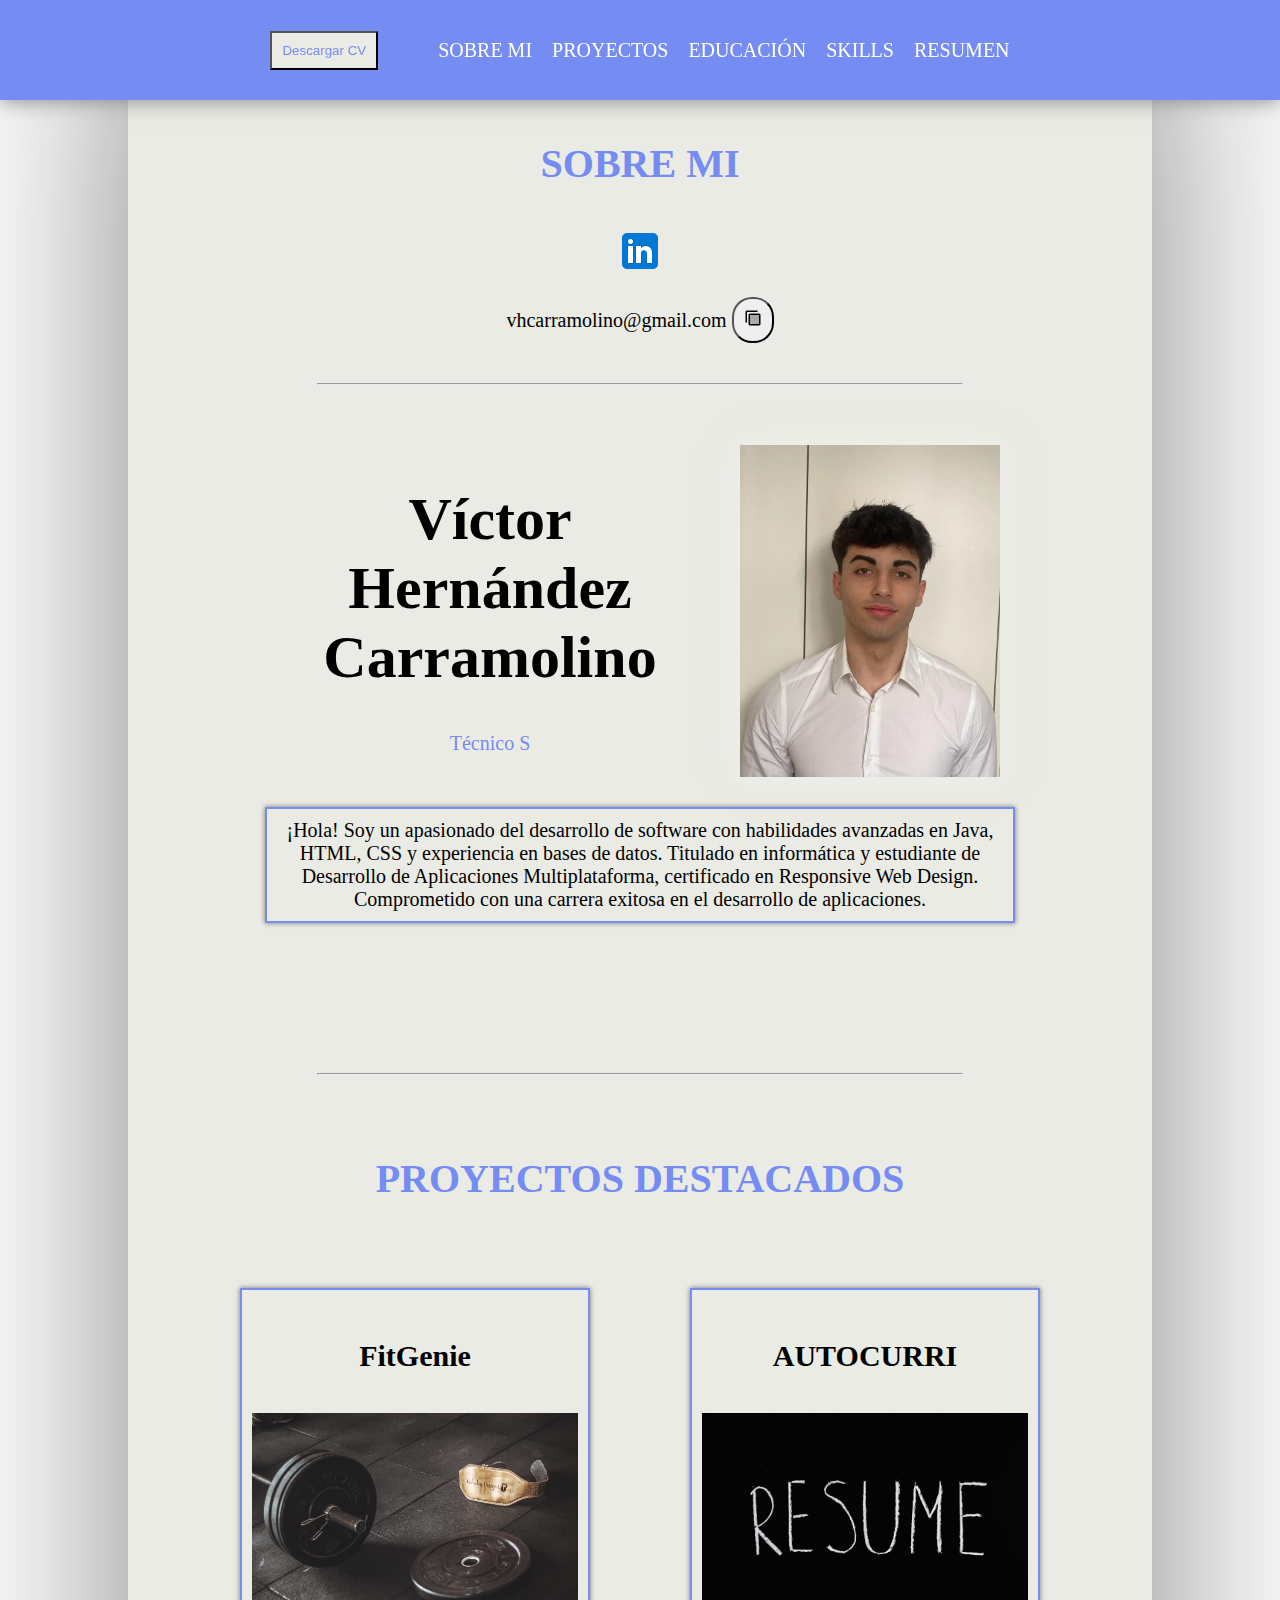
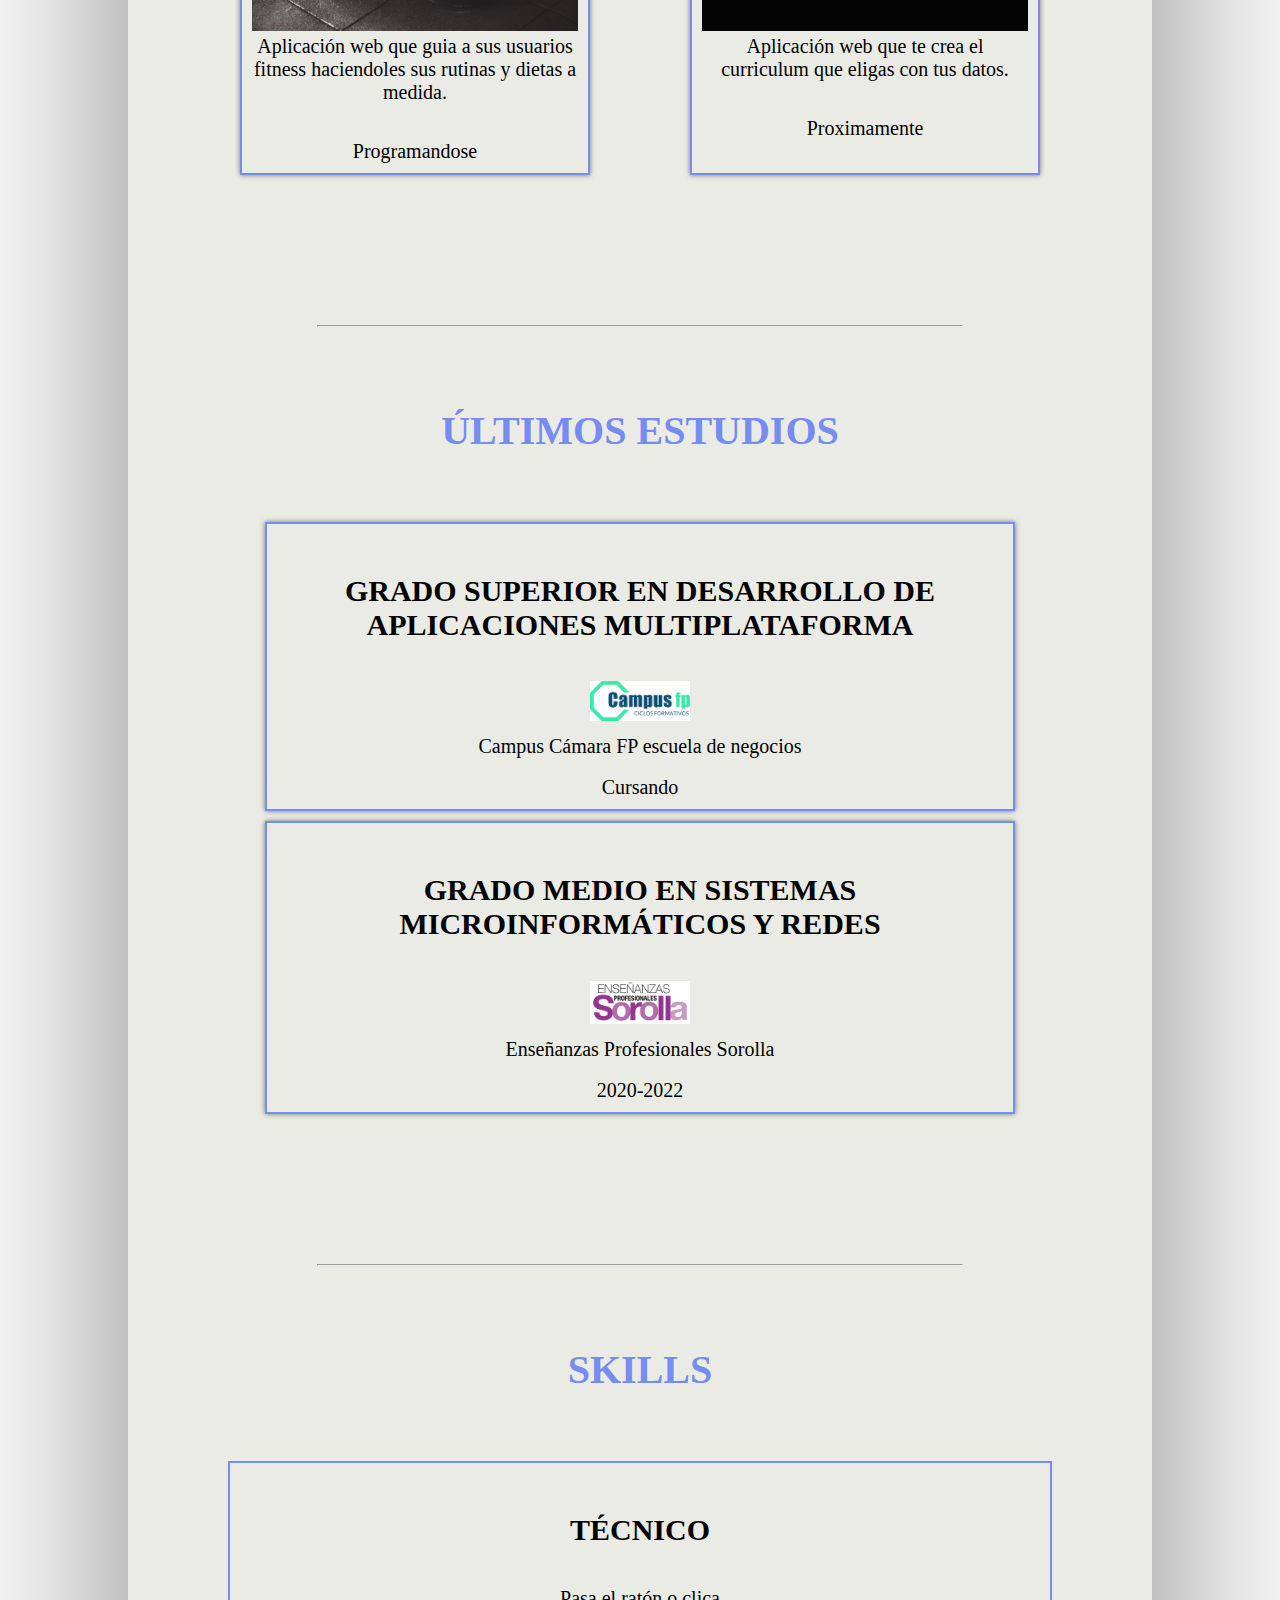
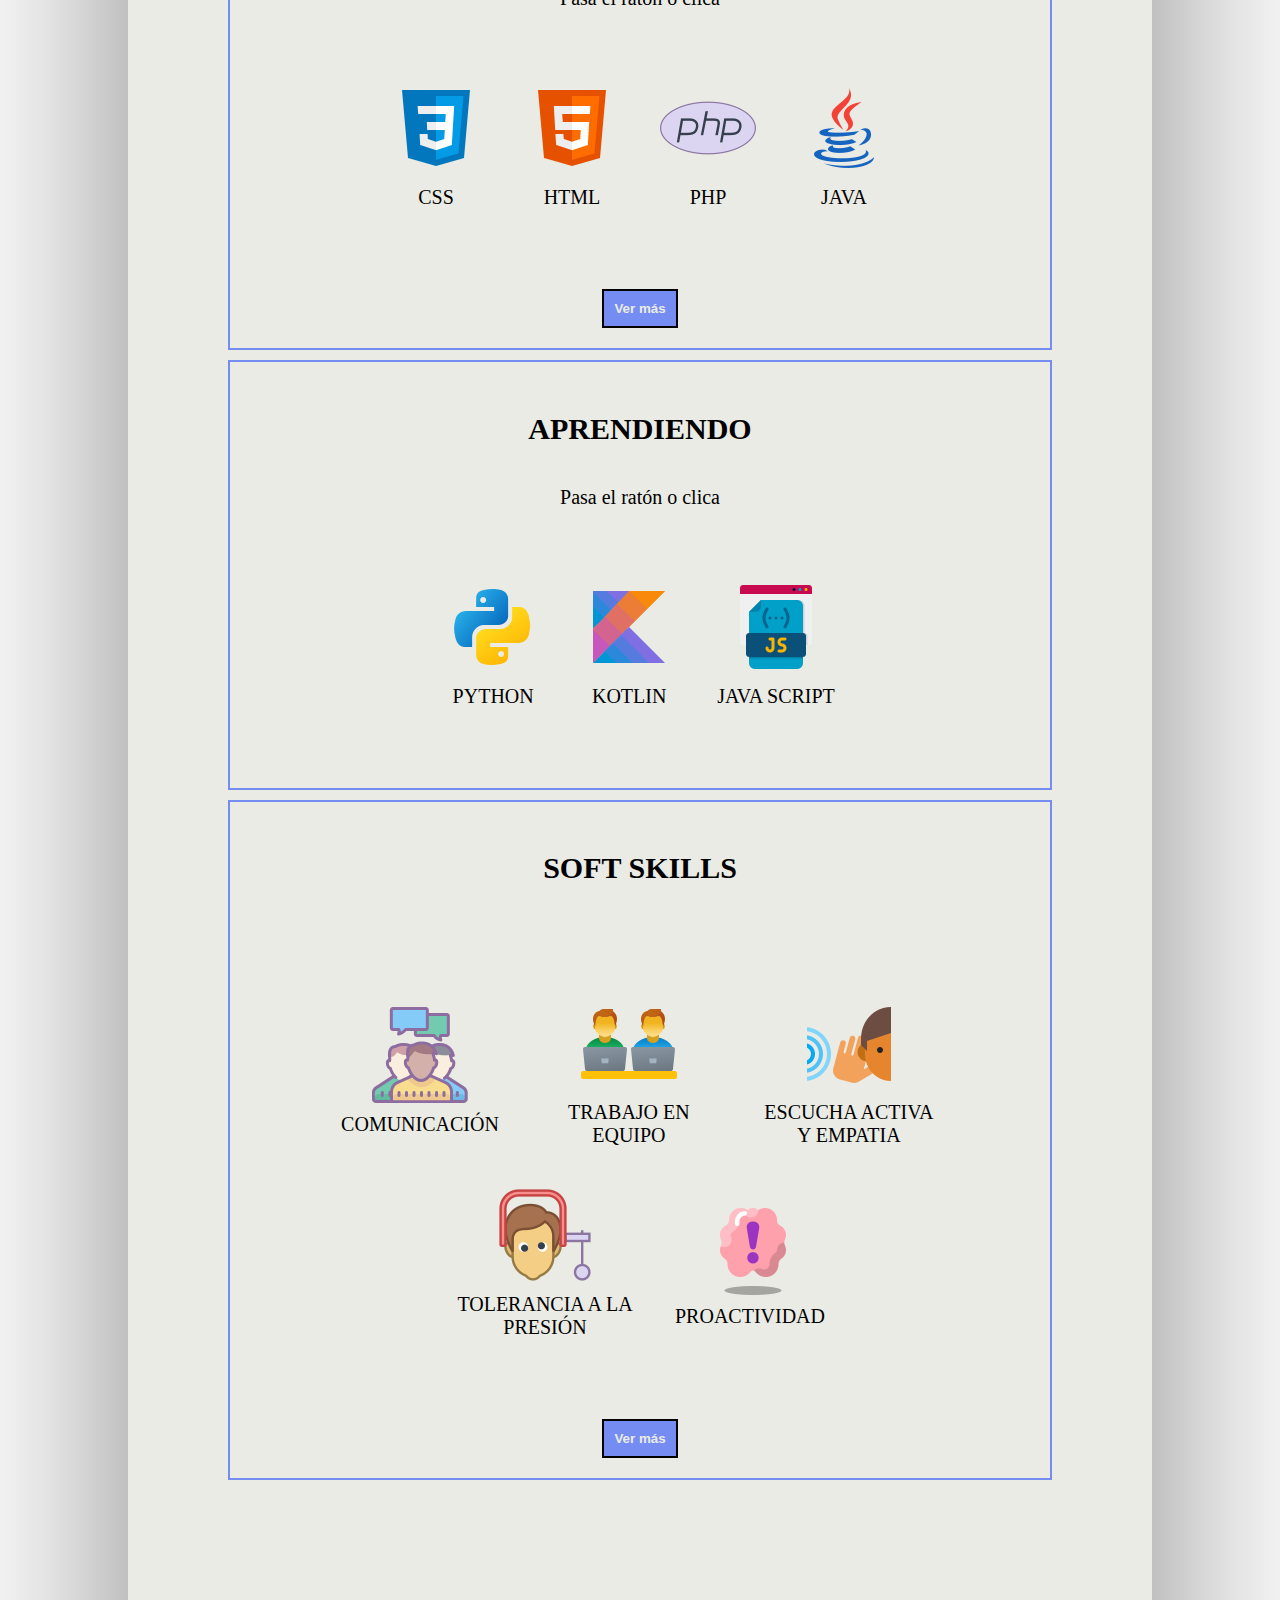
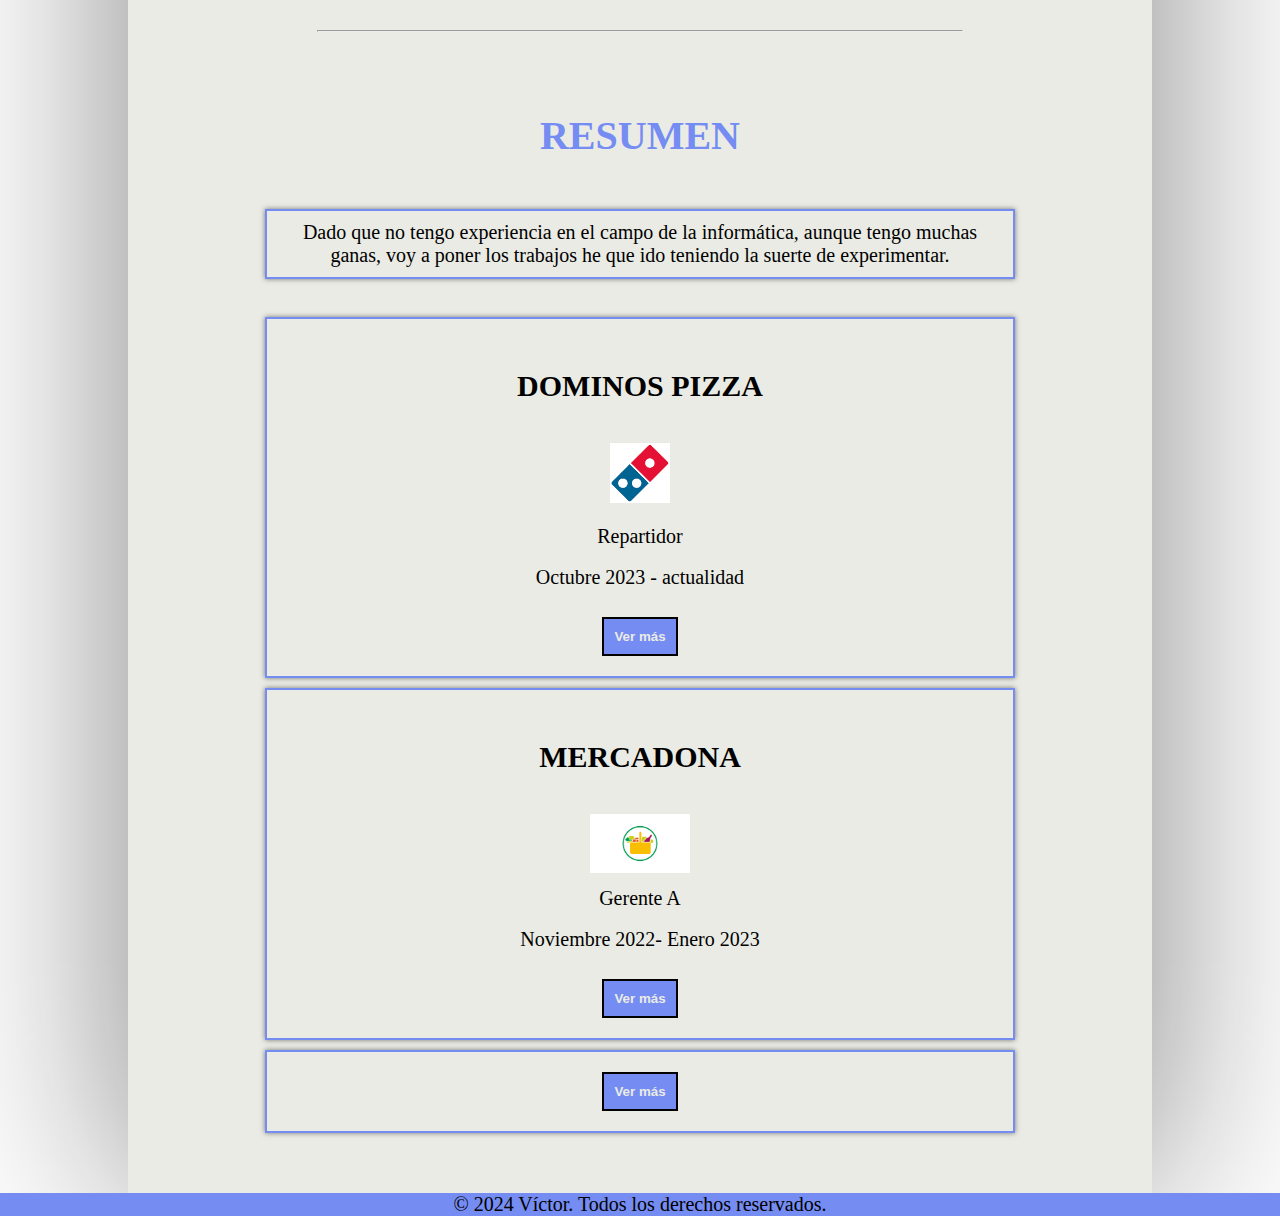
==== commit f69aaa28: "mas cambios" ====
--- a/index.html
+++ b/index.html
@@ -17,7 +17,7 @@
     <div class="overlay ov2" id="overlay2"></div>
     <div class="overlay ov3" id="overlay3"></div>
     <header>
-        <a href="/archivos/CurriculumVictorHernandezIngles (2).pdf"><button>Descargar CV</button></a>
+        <a href="/archivos/CurriculumVictorHernandezIngles (3).pdf"><button>Descargar CV</button></a>
         <nav>
             <ul>
                 <li><a href="#about-me">SOBRE MI</a></li>
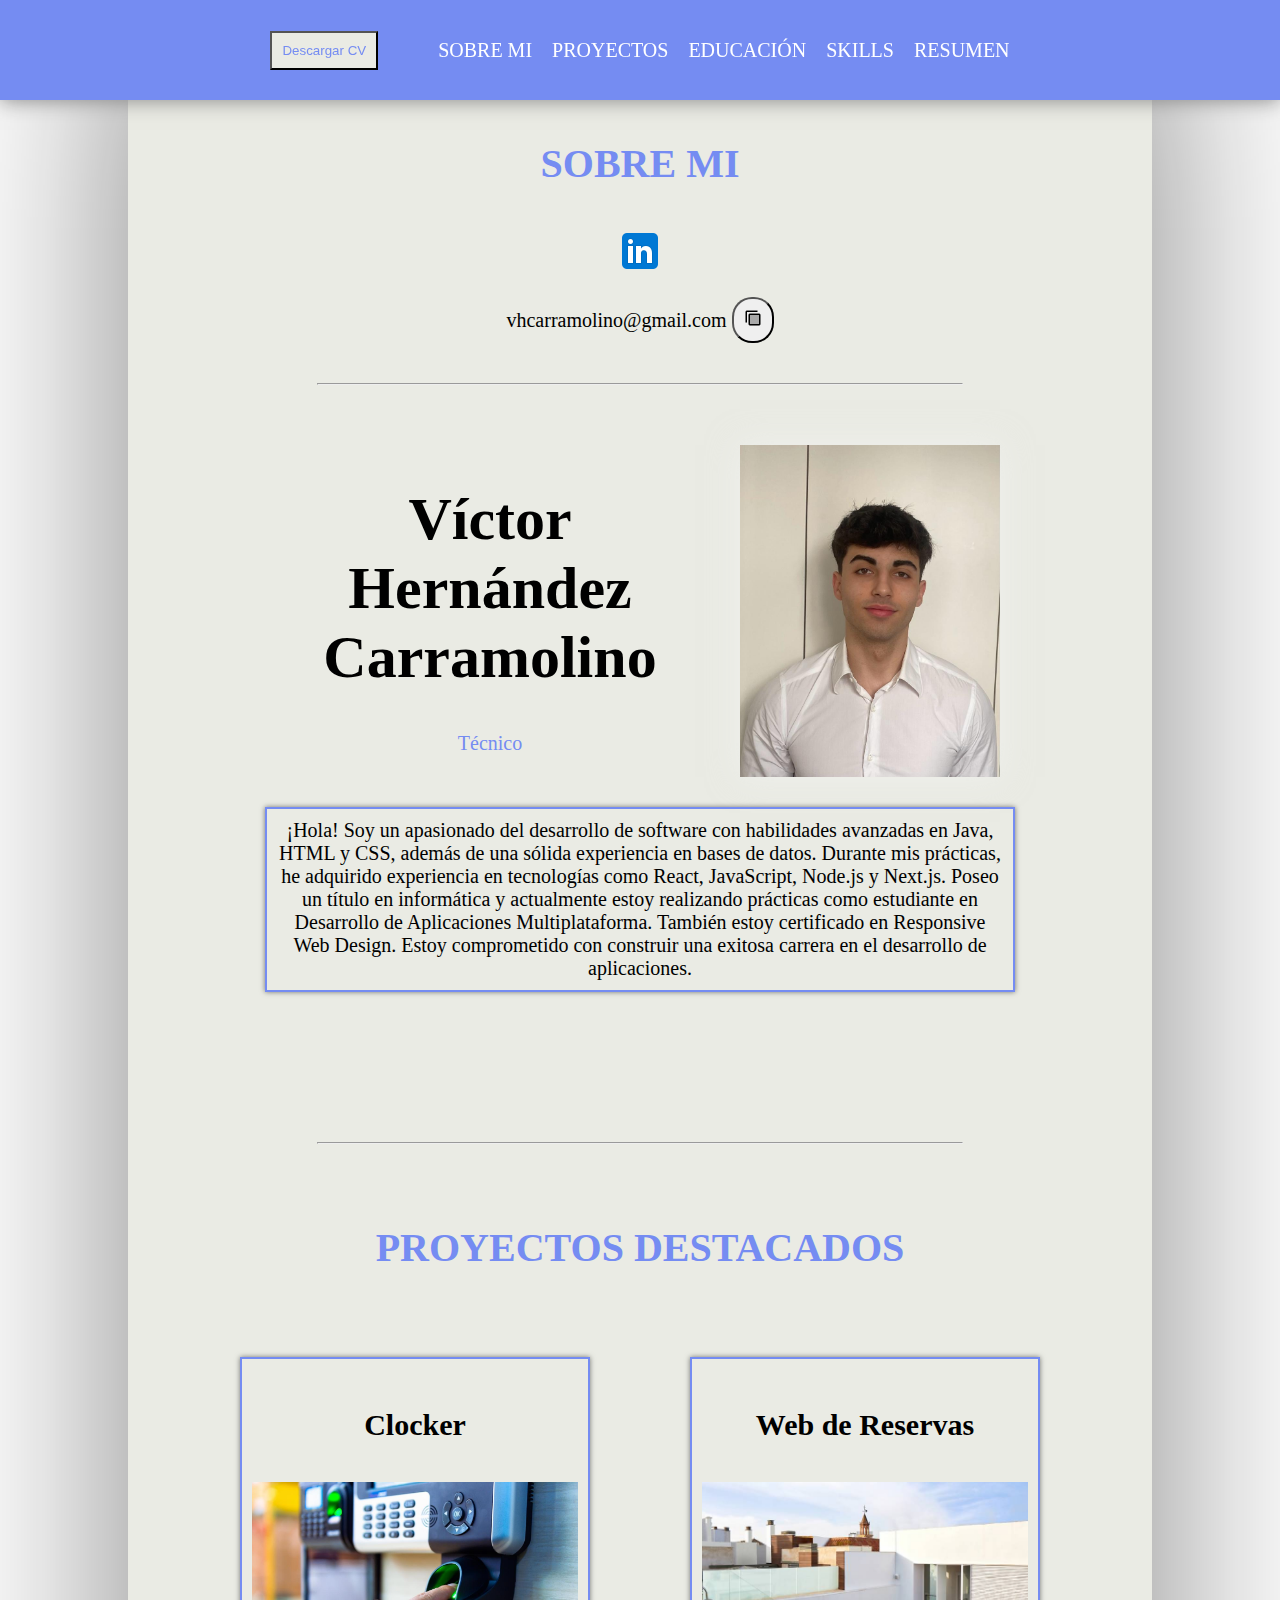
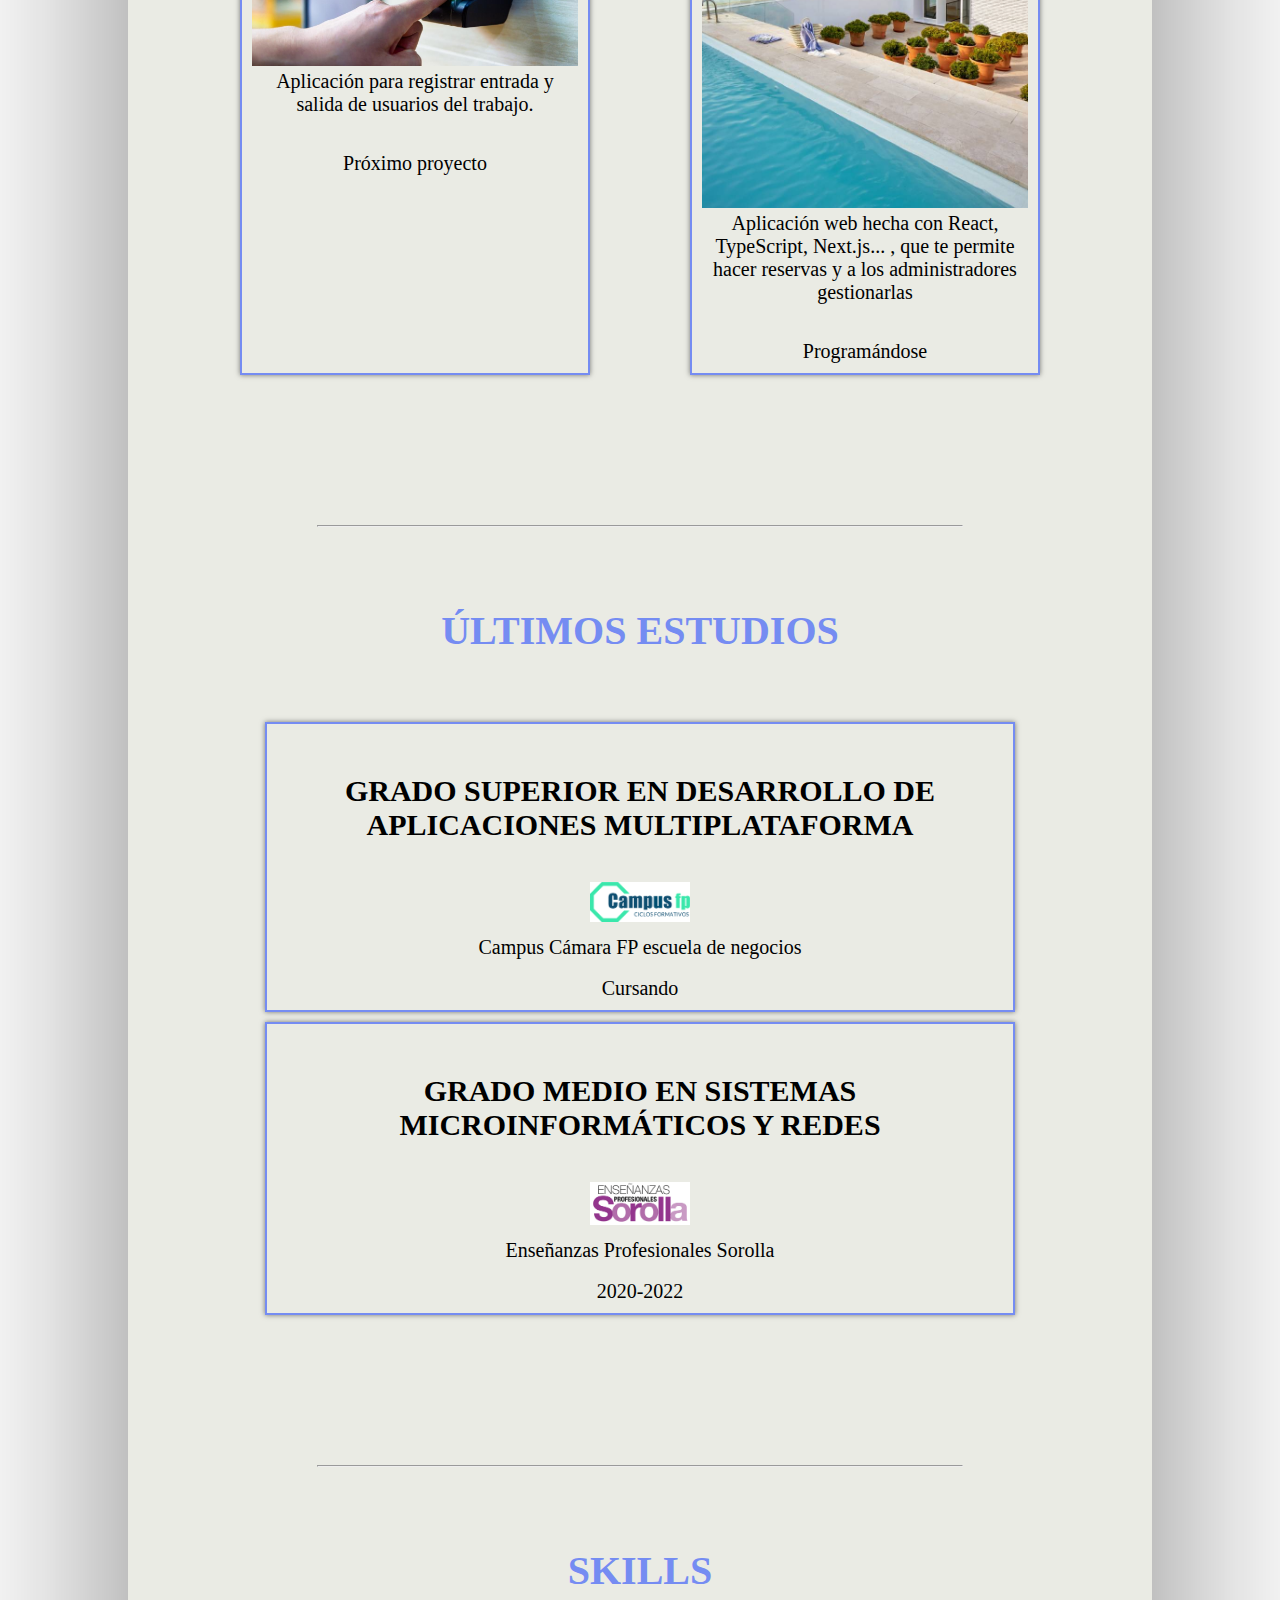
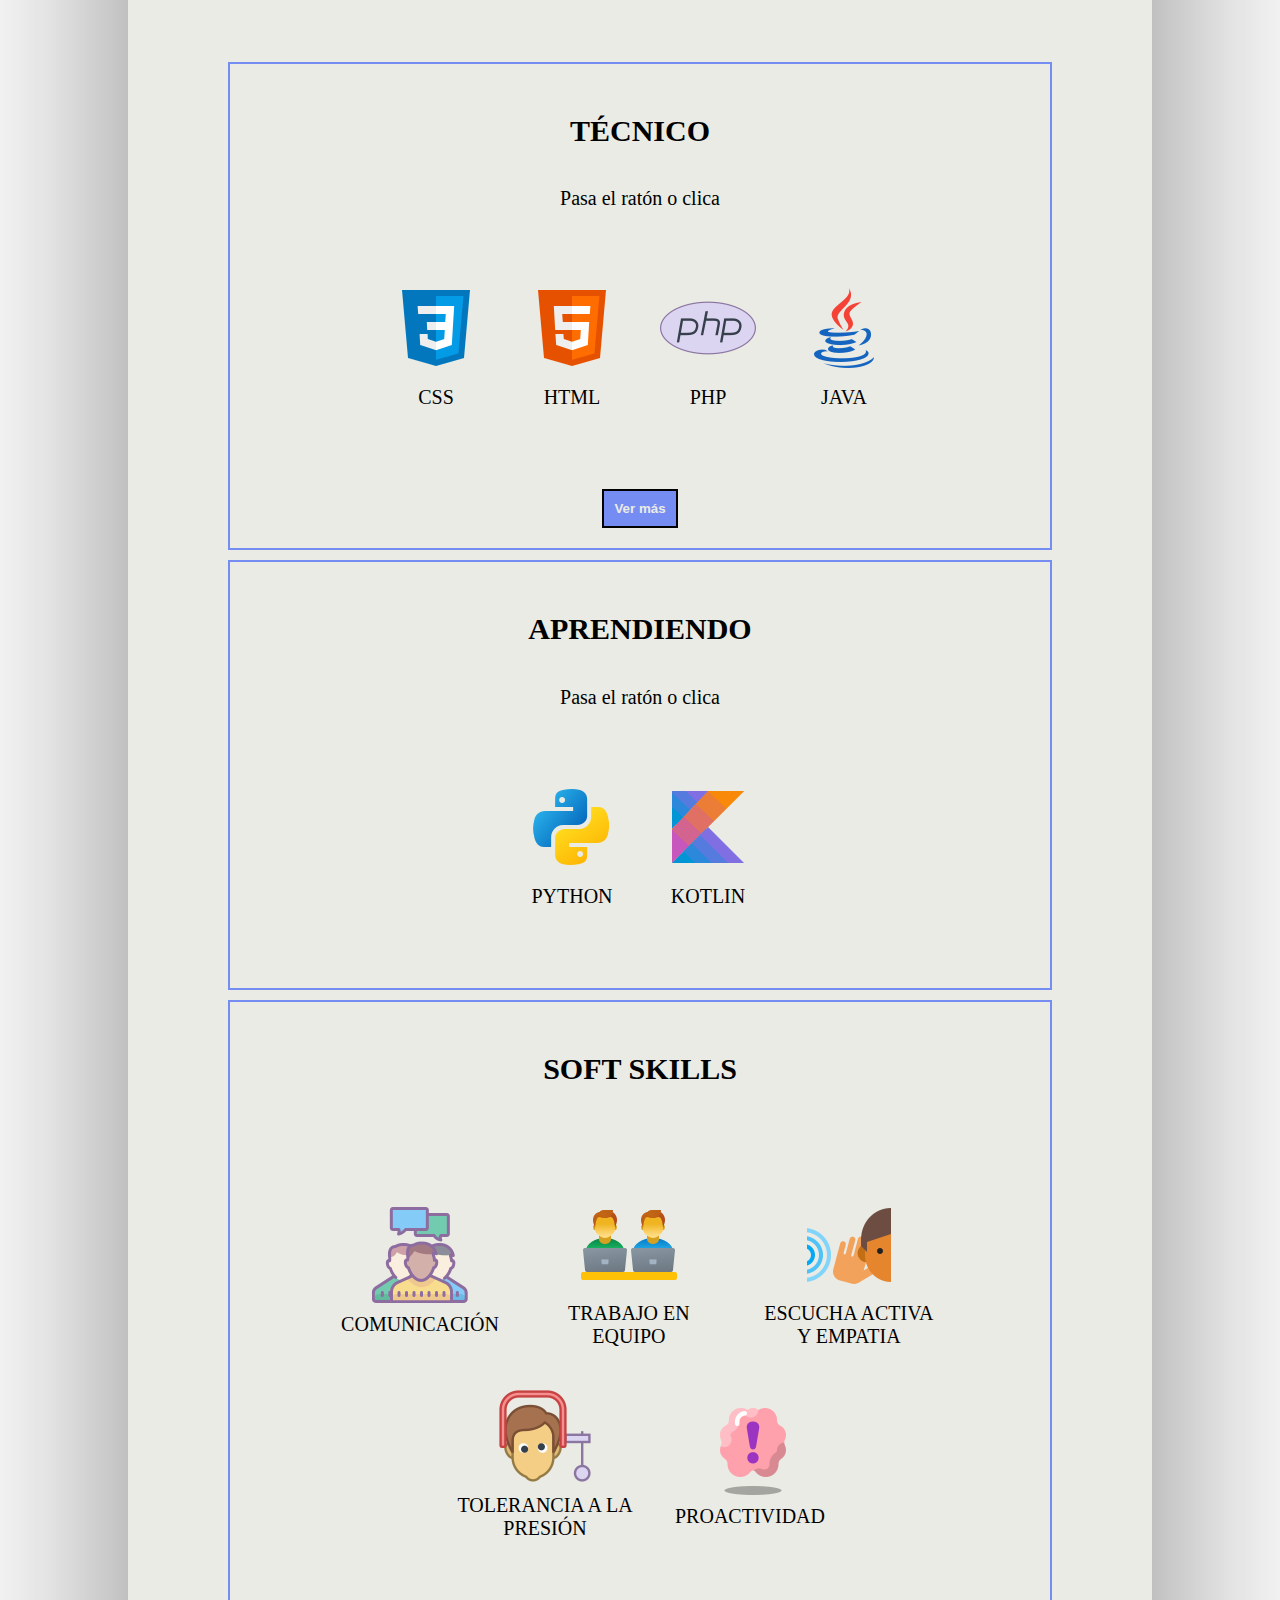
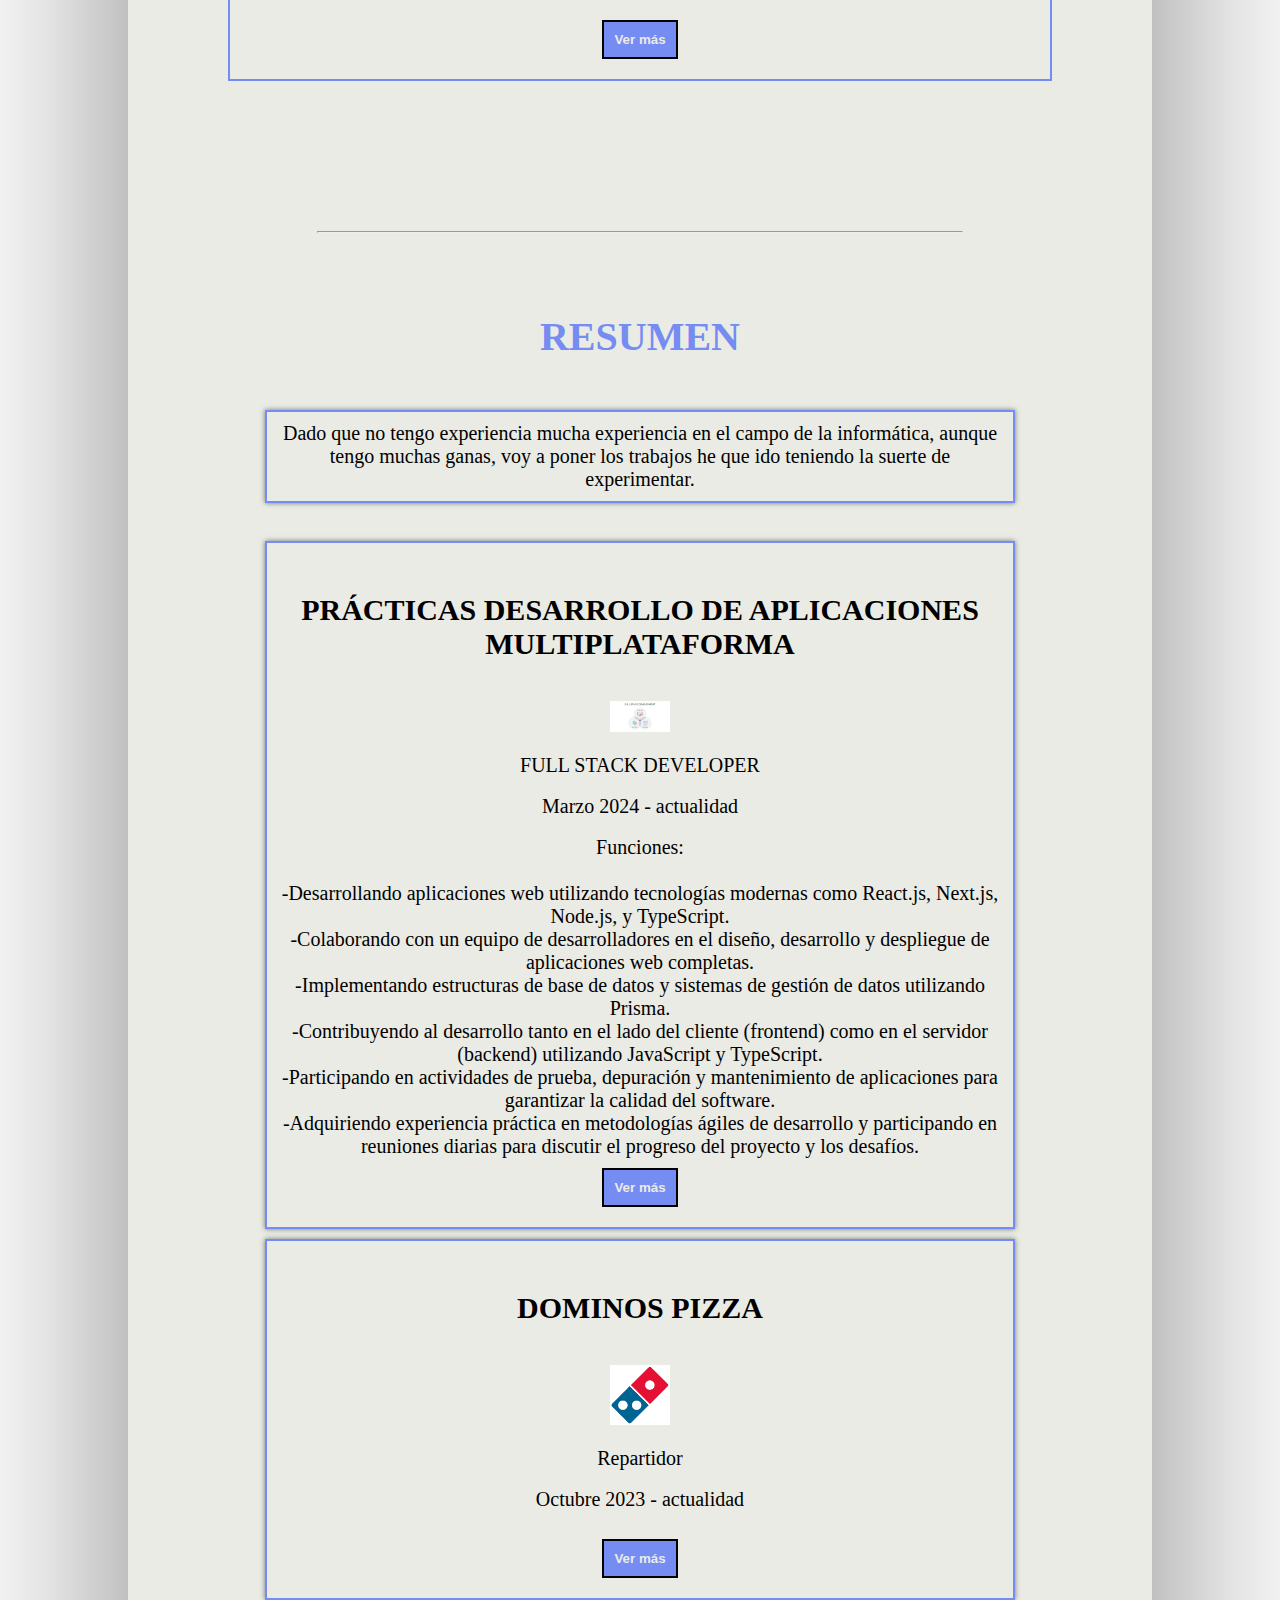
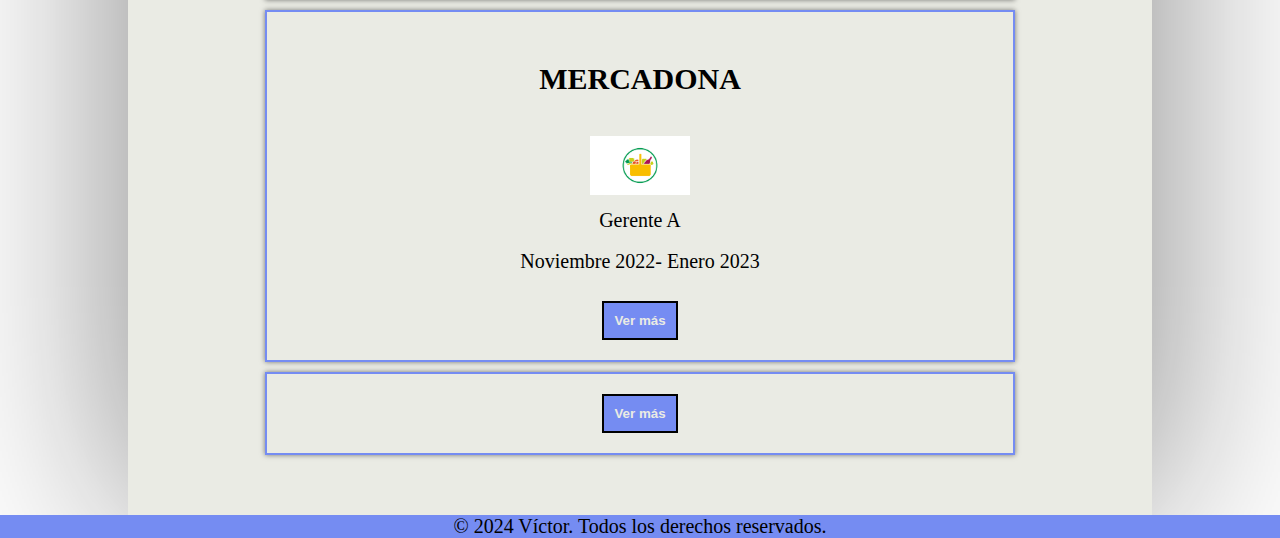
==== commit e1850c76: "Prueba de commit para ver si tengo bien conectado el git y algunas actualizaciones de cv" ====
--- a/index.html
+++ b/index.html
@@ -17,7 +17,7 @@
     <div class="overlay ov2" id="overlay2"></div>
     <div class="overlay ov3" id="overlay3"></div>
     <header>
-        <a href="/archivos/CurriculumVictorHernandezIngles (3).pdf"><button>Descargar CV</button></a>
+        <a href="/archivos/VíctorHernándezCarramolinoInglés.pdf"><button>Descargar CV</button></a>
         <nav>
             <ul>
                 <li><a href="#about-me">SOBRE MI</a></li>
@@ -72,10 +72,7 @@
                     </div>
                 </div>
                 <div class="titulo">
-                    <p class="centrar-texto">¡Hola! Soy un apasionado del desarrollo de software con habilidades
-                        avanzadas en Java, HTML, CSS y experiencia en bases de datos. Titulado en informática y
-                        estudiante de Desarrollo de Aplicaciones Multiplataforma, certificado en Responsive Web Design.
-                        Comprometido con una carrera exitosa en el desarrollo de aplicaciones.</p>
+                    <p class="centrar-texto">¡Hola! Soy un apasionado del desarrollo de software con habilidades avanzadas en Java, HTML y CSS, además de una sólida experiencia en bases de datos. Durante mis prácticas, he adquirido experiencia en tecnologías como React, JavaScript, Node.js y Next.js. Poseo un título en informática y actualmente estoy realizando prácticas como estudiante en Desarrollo de Aplicaciones Multiplataforma. También estoy certificado en Responsive Web Design. Estoy comprometido con construir una exitosa carrera en el desarrollo de aplicaciones.</p>
                 </div>
             </section>
 
@@ -91,22 +88,22 @@
 
                     <div class="flex-box">
                         <div class="project">
-                            <h4>FitGenie</h4>
+                            <h4>Clocker</h4>
                             <div class="recuadro-img-proyectos">
-                                <img src="/img/fotoAppGym.jpg" alt="foto proyecto gym">
-                            </div>
-                            <p>Aplicación web que guia a sus usuarios fitness haciendoles sus rutinas y dietas a medida.</p>
+                                <img src="/img/fichar-en-el-trabajo-con-la-huella-dactilar-era-legal-en-europa.jpeg" alt="foto proyecto gym">
+                            </div>
+                            <p>Aplicación para registrar entrada y salida de usuarios del trabajo.</p>
                             <br></br>
-                            <p>Programandose</p>
+                            <p>Próximo proyecto</p>
                         </div>
                         <div class="project">
-                            <h4>AUTOCURRI</h4>
+                            <h4>Web de Reservas</h4>
                             <div class="recuadro-img-proyectos">
-                                <img src="/img/fotoAppCurri.jpg" alt="foto proyecto gym">
-                            </div>
-                            <p>Aplicación web que te crea el curriculum que eligas con tus datos.</p>
+                                <img src="/img/alfonso-mobile.jpg" alt="foto proyecto gym">
+                            </div>
+                            <p>Aplicación web hecha con React, TypeScript, Next.js... , que te permite hacer reservas y a los administradores gestionarlas</p>
                             <br></br>
-                            <p>Proximamente</p>
+                            <p>Programándose</p>
                         </div>
                     </div>
                     <!-- Puedes agregar más proyectos según sea necesario -->
@@ -220,6 +217,14 @@
                                 </div>
                                 <div class="tooltiptext">Medio</div>
                             </div>
+                            <div class="tooltip">
+                                <div class="espacio">
+                                    <img
+                                        src="[data-uri]">
+                                    <p class="">JAVA SCRIPT</p>
+                                </div>
+                                <div class="tooltiptext">Medio</div>
+                            </div>
 
                         </div>
                         <button class="botonMas" id="botonMasSkills" onclick="VerMas('skills')">Ver más</button>
@@ -244,14 +249,7 @@
                                 </div>
                                 <div class="tooltiptext">Medio</div>
                             </div>
-                            <div class="tooltip">
-                                <div class="espacio">
-                                    <img
-                                        src="[data-uri]">
-                                    <p class="">JAVA SCRIPT</p>
-                                </div>
-                                <div class="tooltiptext">Básico</div>
-                            </div>
+                            
                         </div>
                         <!--<button class="botonMas" id="botonMasAprendiendo" onclick="VerMas('Aprendiendo')">Ver
                             más</button>-->
@@ -337,7 +335,7 @@
                 <h3>RESUMEN</h3>
                 <div class="resume">
                     <div class="titulo">
-                        <p class="centrar-texto">Dado que no tengo experiencia en el campo de la informática, aunque
+                        <p class="centrar-texto">Dado que no tengo experiencia mucha experiencia en el campo de la informática, aunque
                             tengo muchas ganas, voy a
                             poner los trabajos he que ido teniendo la suerte de experimentar.</p>
                     </div>
@@ -348,6 +346,26 @@
 
 
                         <br>
+                        <div class="titulo">
+                            <h4>PRÁCTICAS DESARROLLO DE APLICACIONES MULTIPLATAFORMA</h4>
+                            <img class="imgTrabajos" src="/img/fullstack.webp" alt="logo dominos pizza">
+                            <br>
+                            <br>
+                            <p>FULL STACK DEVELOPER</p>
+                            <br>
+                            <p>Marzo 2024 - actualidad</p>
+                            <br>
+                            <p id="PrácticasEscondido">Funciones:<br><br>
+                                -Desarrollando aplicaciones web utilizando tecnologías modernas como React.js, Next.js, Node.js, y TypeScript. <br>
+                                -Colaborando con un equipo de desarrolladores en el diseño, desarrollo y despliegue de aplicaciones web completas.<br>
+                                -Implementando estructuras de base de datos y sistemas de gestión de datos utilizando Prisma. <br>
+                                -Contribuyendo al desarrollo tanto en el lado del cliente (frontend) como en el servidor (backend) utilizando JavaScript y TypeScript. <br>
+                                -Participando en actividades de prueba, depuración y mantenimiento de aplicaciones para garantizar la calidad del software. <br>
+                                -Adquiriendo experiencia práctica en metodologías ágiles de desarrollo y participando en reuniones diarias para discutir el progreso del proyecto y los desafíos.<br>
+                            </p>
+                            <button class="botonMas" id="botonMasDominos" onclick="VerMas('Dominos')">Ver más</button>
+                            <br>
+                        </div>
                         <div class="titulo">
                             <h4>DOMINOS PIZZA</h4>
                             <img class="imgTrabajos" src="/img/dominos.png" alt="logo dominos pizza">
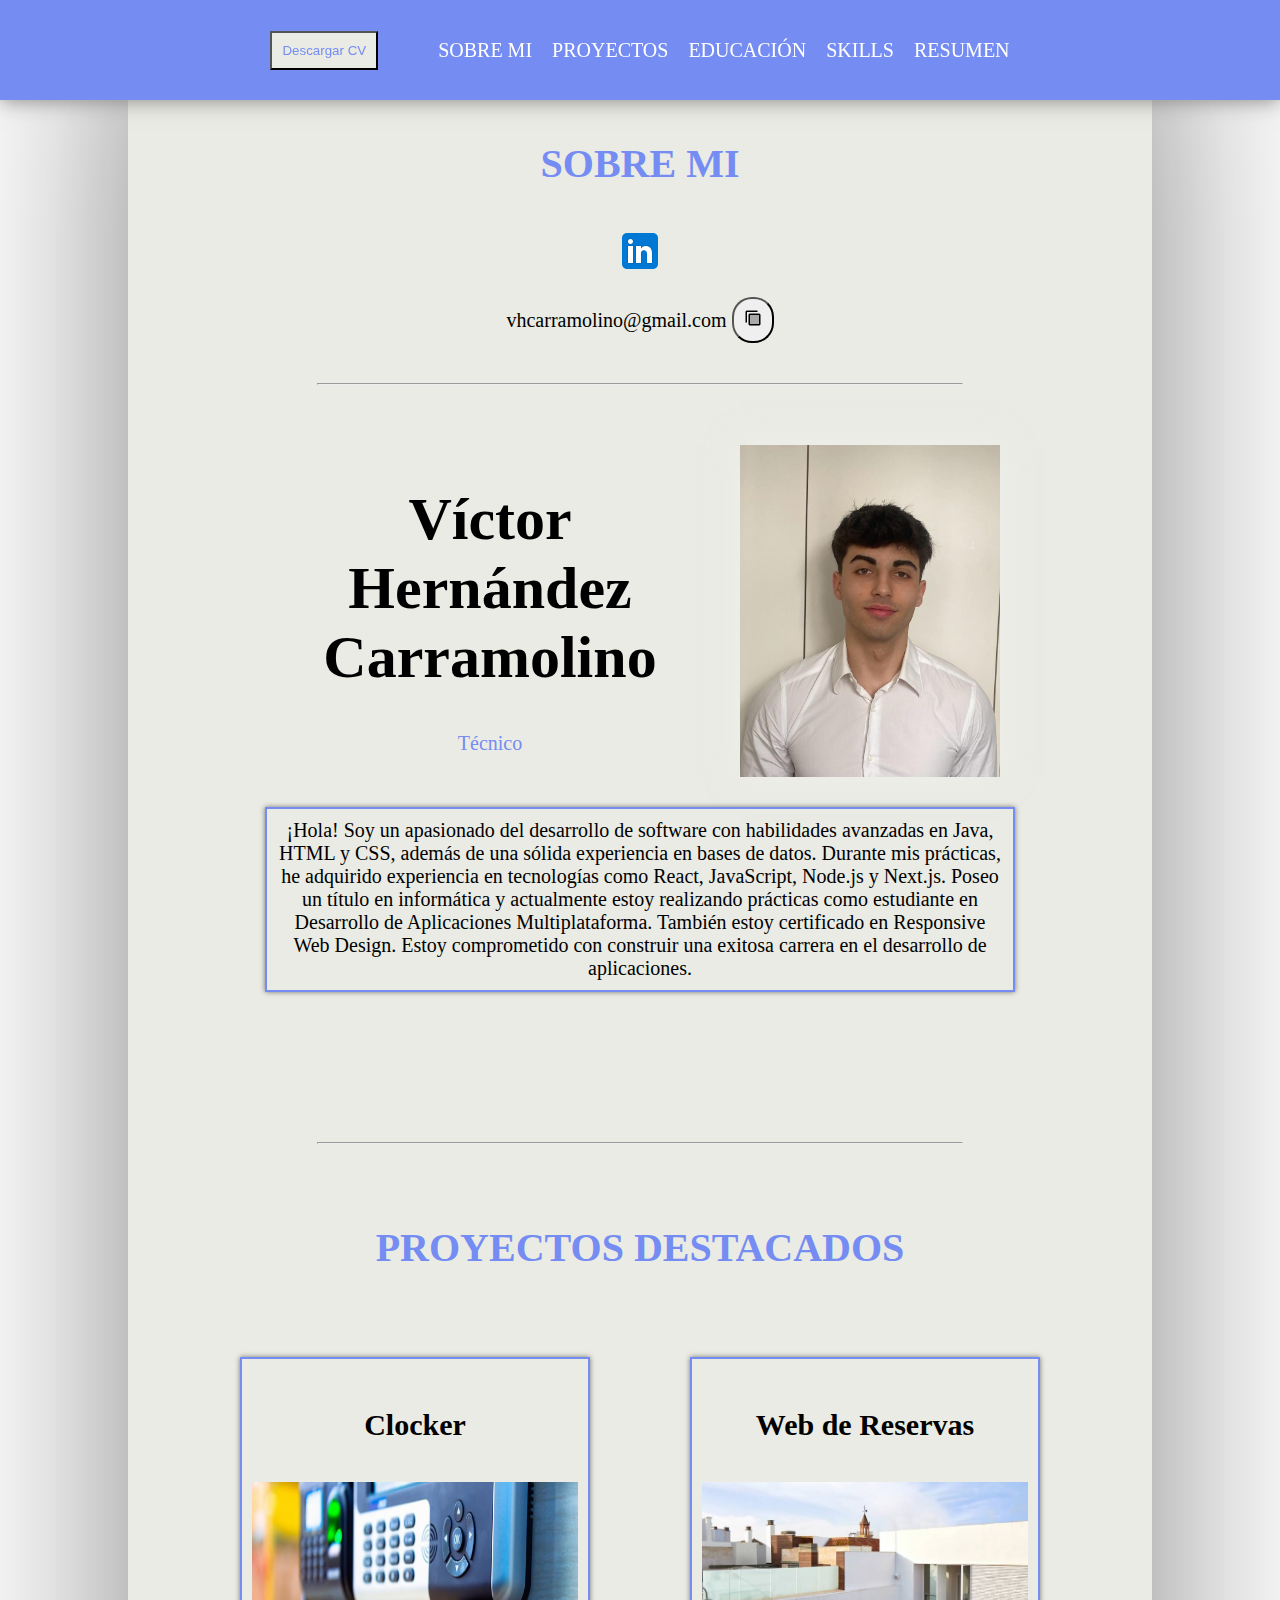
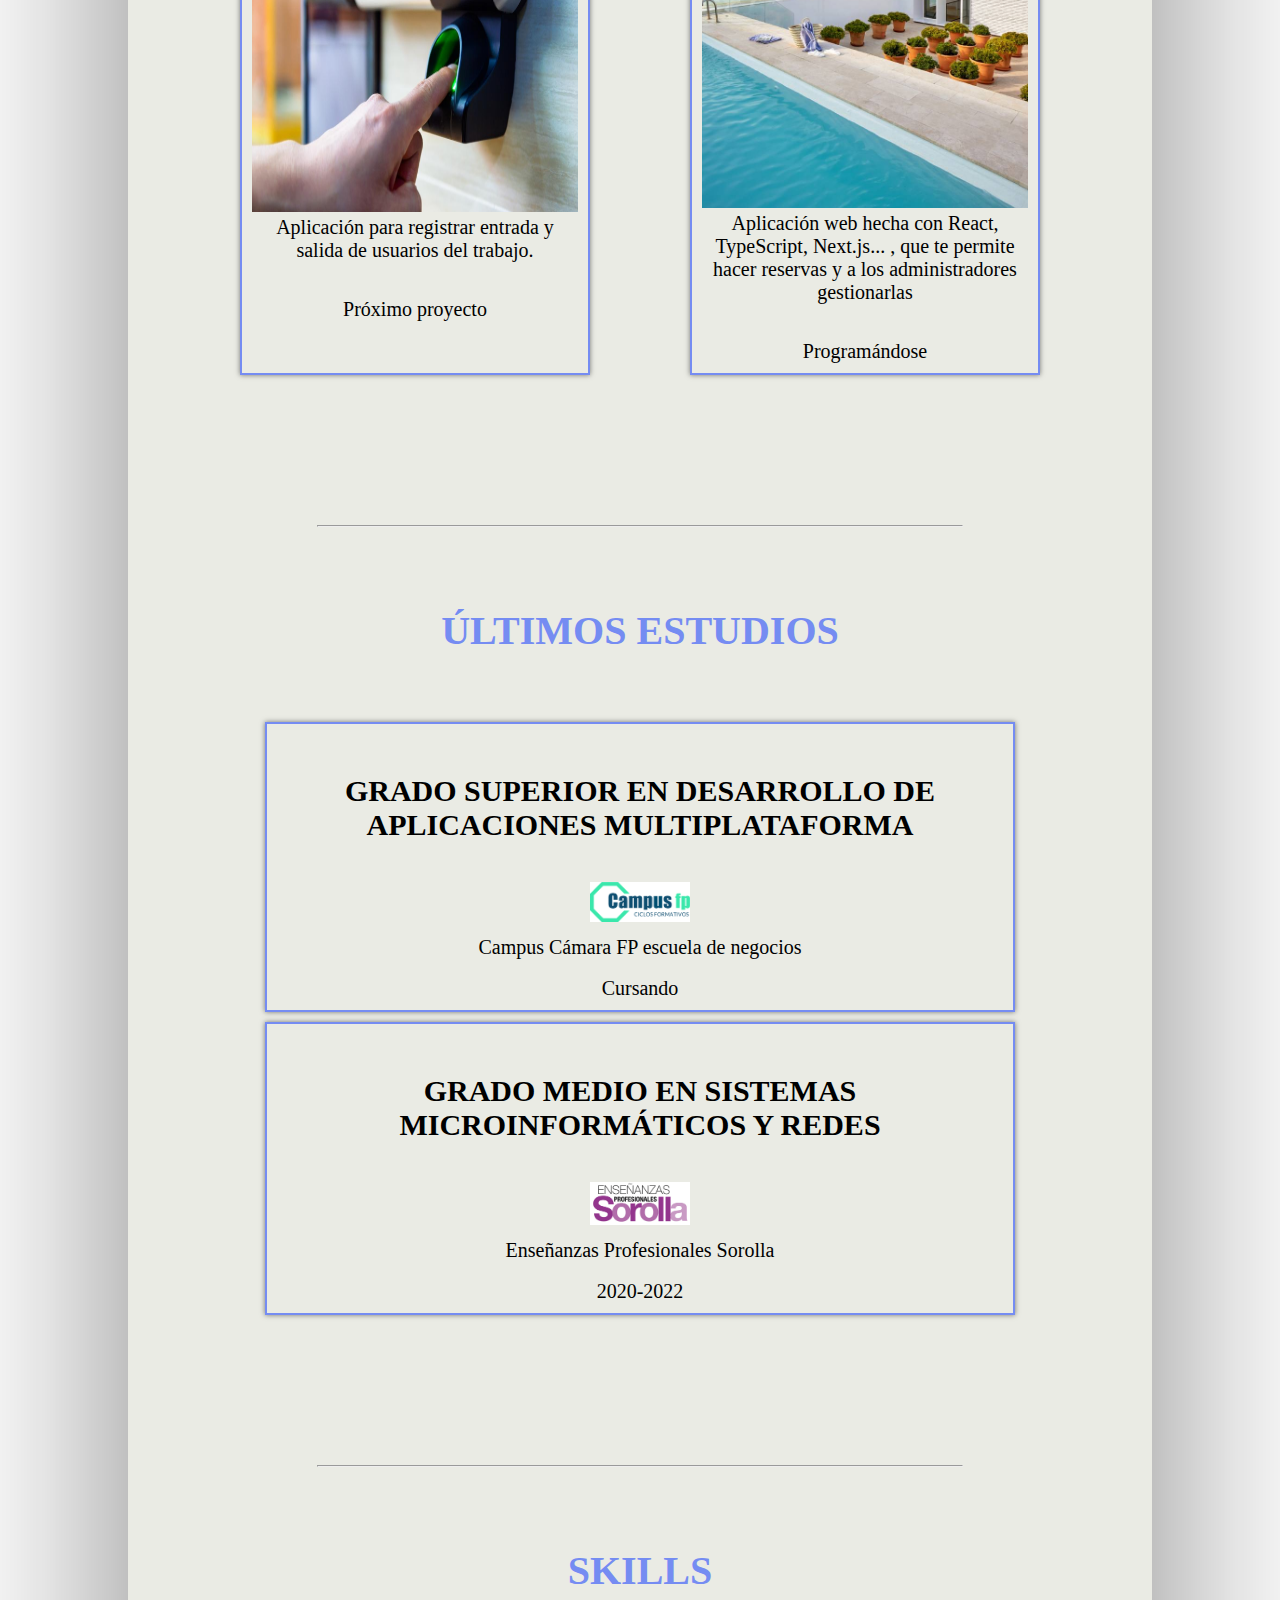
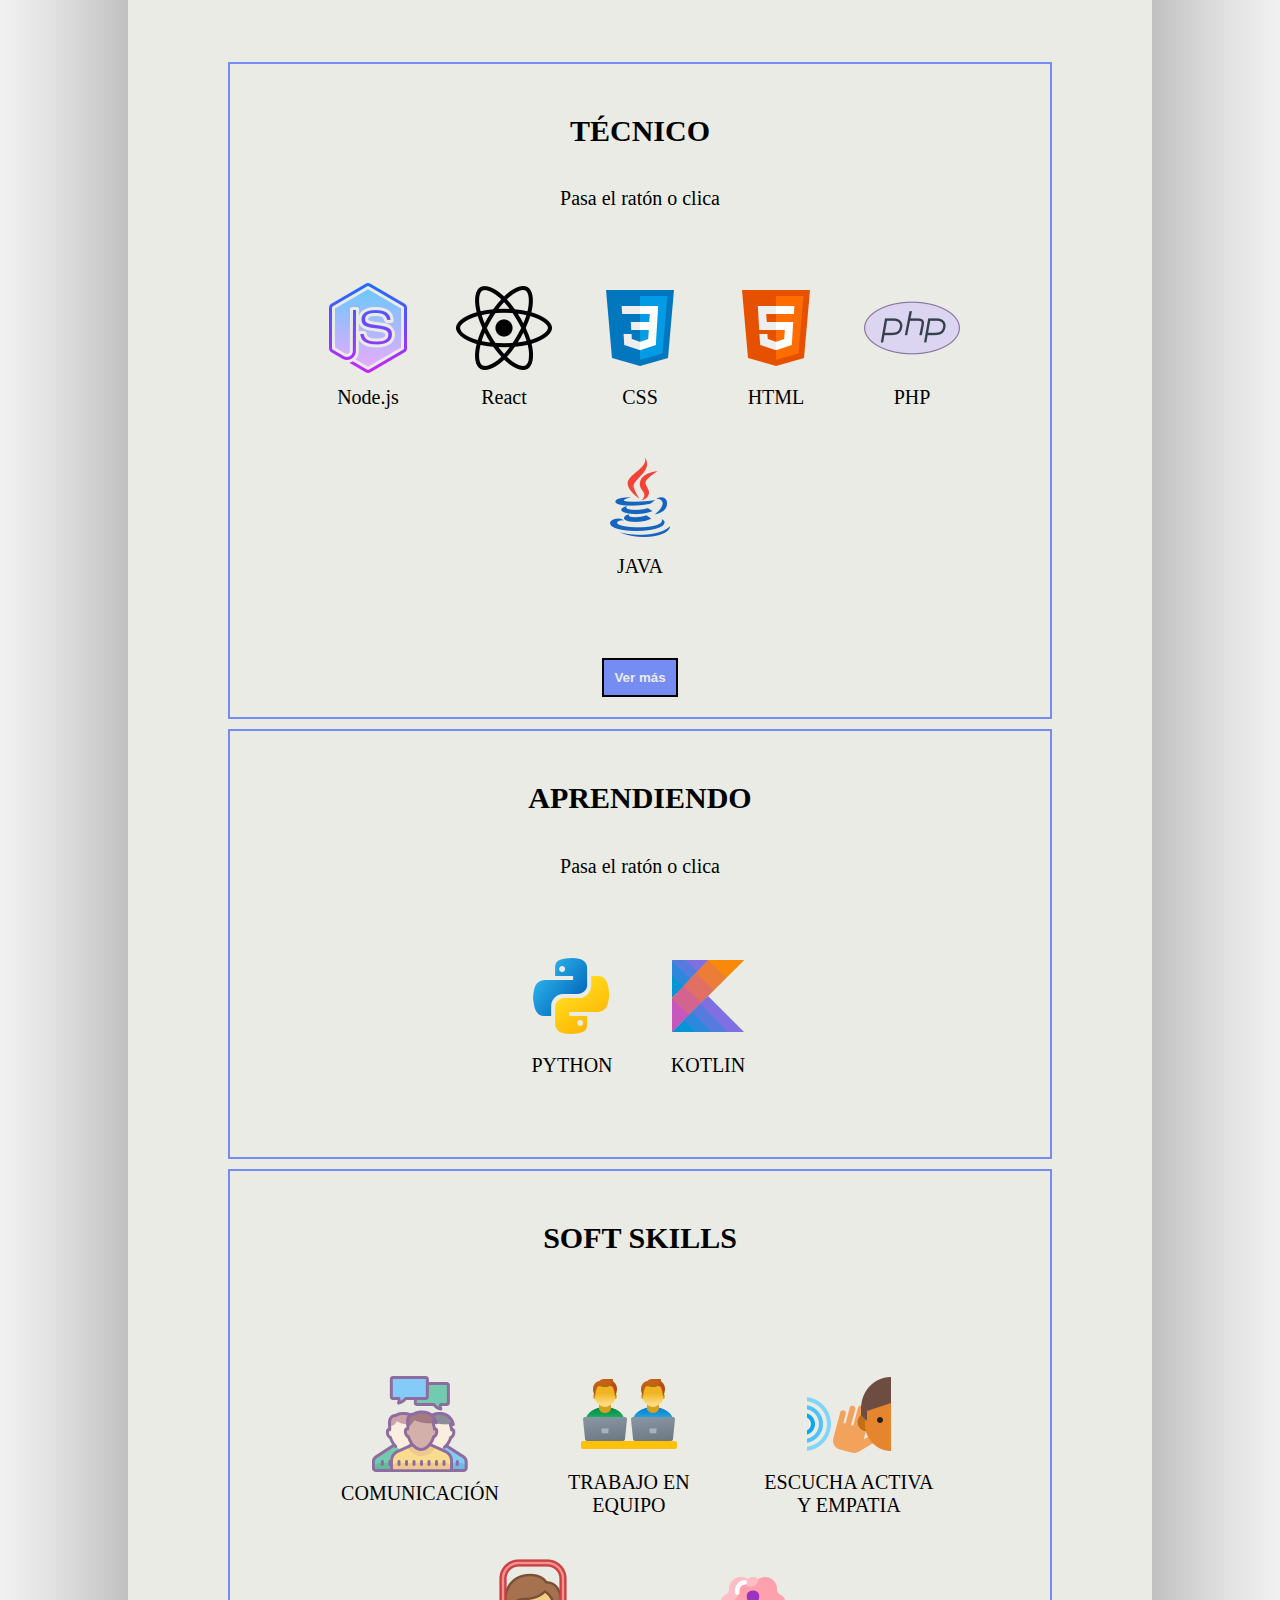
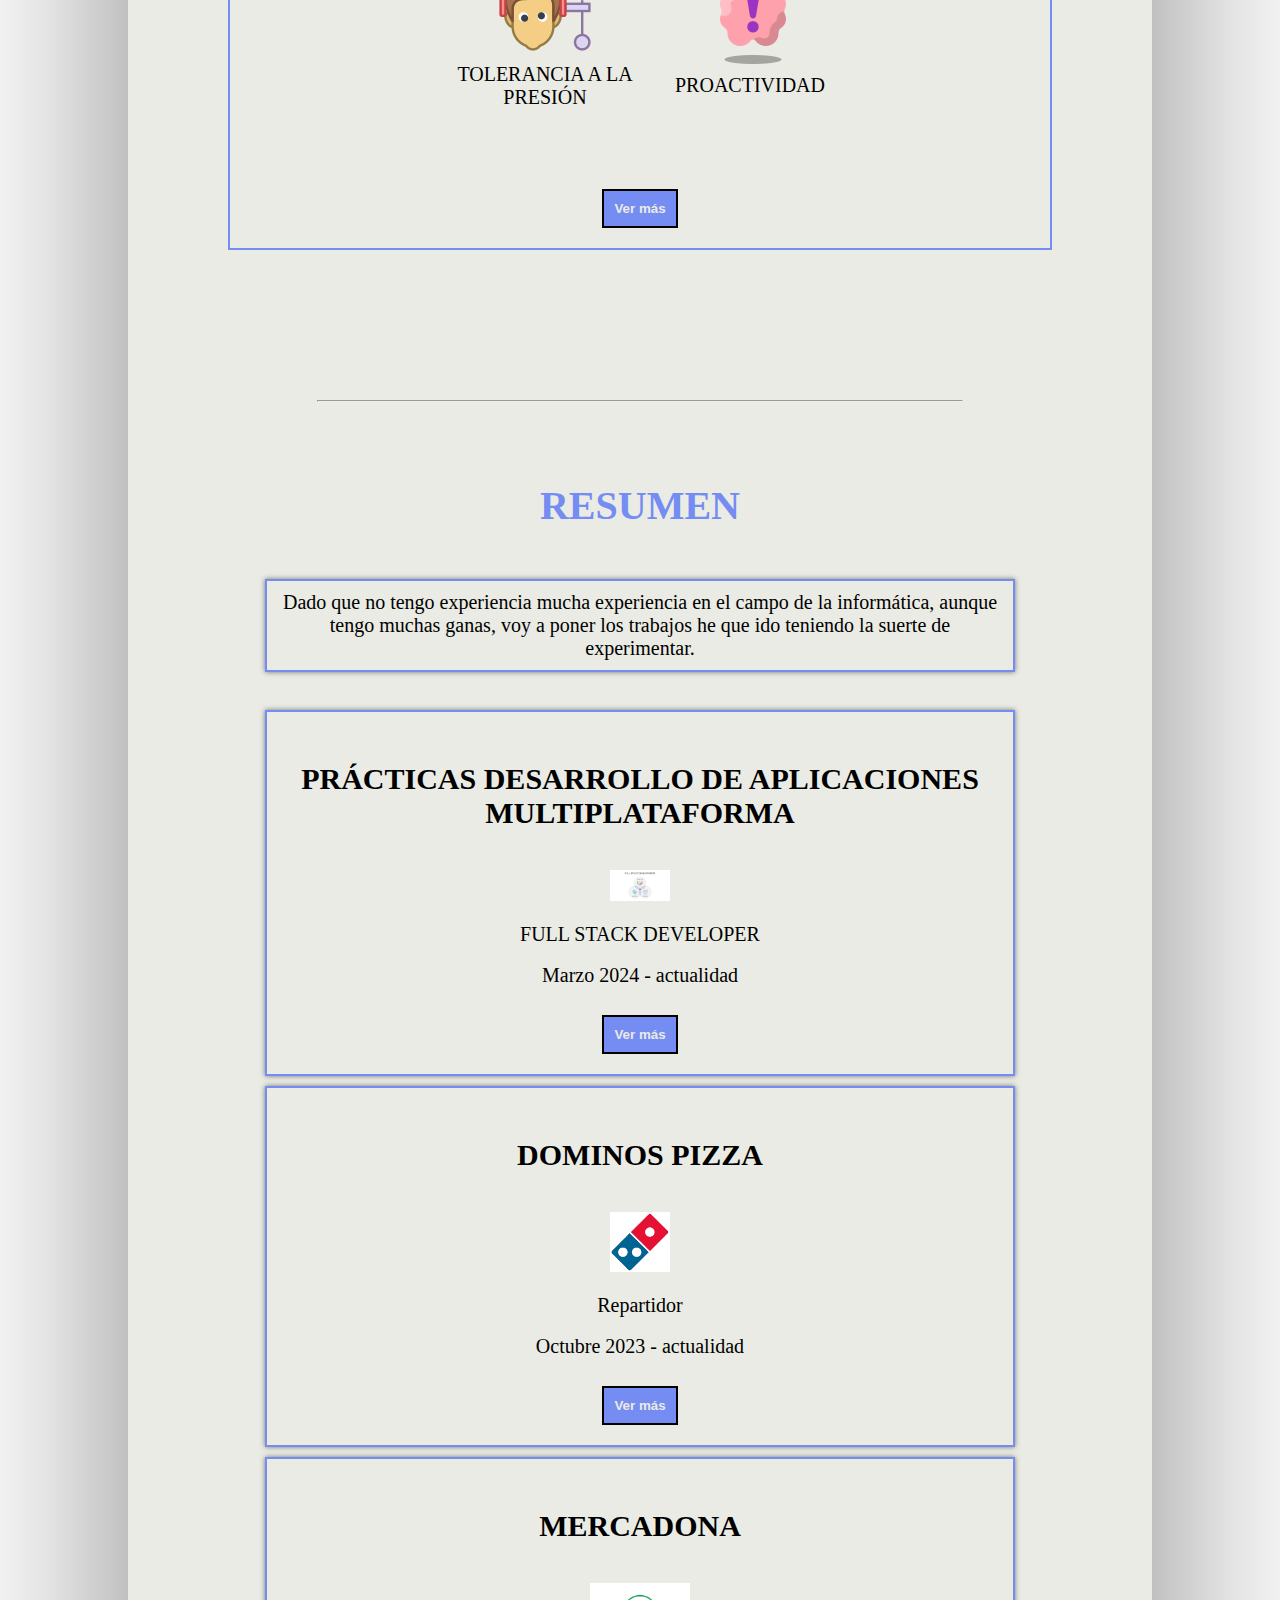
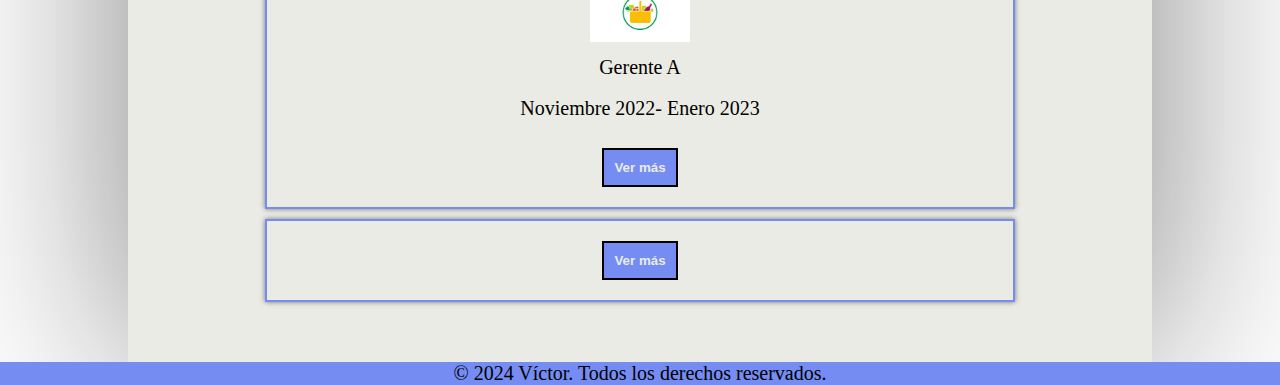
==== commit 9375b542: "actualizaciones rápidas cv" ====
--- a/index.html
+++ b/index.html
@@ -90,7 +90,7 @@
                         <div class="project">
                             <h4>Clocker</h4>
                             <div class="recuadro-img-proyectos">
-                                <img src="/img/fichar-en-el-trabajo-con-la-huella-dactilar-era-legal-en-europa.jpeg" alt="foto proyecto gym">
+                                <img src="/img/fichar-en-el-trabajo-con-la-huella-dactilar-era-legal-en-europa.jpeg" alt="foto proyecto gym" height="330px">
                             </div>
                             <p>Aplicación para registrar entrada y salida de usuarios del trabajo.</p>
                             <br></br>
@@ -99,7 +99,7 @@
                         <div class="project">
                             <h4>Web de Reservas</h4>
                             <div class="recuadro-img-proyectos">
-                                <img src="/img/alfonso-mobile.jpg" alt="foto proyecto gym">
+                                <img src="/img/alfonso-mobile.jpg" alt="foto proyecto web" >
                             </div>
                             <p>Aplicación web hecha con React, TypeScript, Next.js... , que te permite hacer reservas y a los administradores gestionarlas</p>
                             <br></br>
@@ -152,6 +152,20 @@
                         <div class="skills-contenedor">
                             <div class="tooltip">
                                 <div class="espacio">
+                                   <img src="[data-uri]">
+                                    <p>Node.js</p>
+                                </div>
+                                <div class="tooltiptext">Alto</div>
+                            </div>
+                            <div class="tooltip">
+                                <div class="espacio">
+                                   <img src="[data-uri]">
+                                    <p>React</p>
+                                </div>
+                                <div class="tooltiptext">Alto</div>
+                            </div>
+                            <div class="tooltip">
+                                <div class="espacio">
                                     <img
                                         src="[data-uri]"></i>
                                     <p>CSS</p>
@@ -348,22 +362,22 @@
                         <br>
                         <div class="titulo">
                             <h4>PRÁCTICAS DESARROLLO DE APLICACIONES MULTIPLATAFORMA</h4>
-                            <img class="imgTrabajos" src="/img/fullstack.webp" alt="logo dominos pizza">
+                            <img class="imgTrabajos" src="/img/fullstack.webp" alt="img full stack developer">
                             <br>
                             <br>
                             <p>FULL STACK DEVELOPER</p>
                             <br>
                             <p>Marzo 2024 - actualidad</p>
                             <br>
-                            <p id="PrácticasEscondido">Funciones:<br><br>
-                                -Desarrollando aplicaciones web utilizando tecnologías modernas como React.js, Next.js, Node.js, y TypeScript. <br>
-                                -Colaborando con un equipo de desarrolladores en el diseño, desarrollo y despliegue de aplicaciones web completas.<br>
-                                -Implementando estructuras de base de datos y sistemas de gestión de datos utilizando Prisma. <br>
-                                -Contribuyendo al desarrollo tanto en el lado del cliente (frontend) como en el servidor (backend) utilizando JavaScript y TypeScript. <br>
-                                -Participando en actividades de prueba, depuración y mantenimiento de aplicaciones para garantizar la calidad del software. <br>
-                                -Adquiriendo experiencia práctica en metodologías ágiles de desarrollo y participando en reuniones diarias para discutir el progreso del proyecto y los desafíos.<br>
+                            <p id="PracticasEscondido">Funciones:<br><br>
+                                -Desarrollando aplicaciones web utilizando tecnologías modernas como React.js, Next.js, Node.js, y TypeScript. <br><br>
+                                -Colaborando con un equipo de desarrolladores en el diseño, desarrollo y despliegue de aplicaciones web completas.<br><br>
+                                -Implementando estructuras de base de datos y sistemas de gestión de datos utilizando Prisma. <br><br>
+                                -Contribuyendo al desarrollo tanto en el lado del cliente (frontend) como en el servidor (backend) utilizando JavaScript y TypeScript. <br><br>
+                                -Participando en actividades de prueba, depuración y mantenimiento de aplicaciones para garantizar la calidad del software. <br><br>
+                                -Adquiriendo experiencia práctica en metodologías ágiles de desarrollo y participando en reuniones diarias para discutir el progreso del proyecto y los desafíos.<br><br>
                             </p>
-                            <button class="botonMas" id="botonMasDominos" onclick="VerMas('Dominos')">Ver más</button>
+                            <button class="botonMas" id="botonMasPracticas" onclick="VerMas('Practicas')">Ver más</button>
                             <br>
                         </div>
                         <div class="titulo">
@@ -505,6 +519,7 @@
         var banderaMercadona = false;
         var banderaTrabajos = false;
         var banderaDestino = false;
+        var banderaPracticas = false;
 
         function VerMas(boton) {
             var DivEscondido;
@@ -539,6 +554,10 @@
                 DivEscondido = document.getElementById('DestinoEscondido');
                 bandera = banderaDestino;
                 botonMas = document.getElementById('botonMasDestino');
+            }else if (boton == 'Practicas'){
+                DivEscondido = document.getElementById('PracticasEscondido');
+                bandera = banderaPracticas;
+                botonMas = document.getElementById('botonMasPracticas');
             }
 
             if (bandera == false && boton != "Trabajos"){
@@ -574,6 +593,9 @@
             else if (boton == 'Destino') {
                 banderaDestino = bandera;
             }
+            else if (boton == 'Practicas') {
+                banderaPracticas = bandera;
+            }
         }
 
         var overlay = document.getElementById("overlay");
--- a/css/css2.css
+++ b/css/css2.css
@@ -440,6 +440,9 @@
   display: none;
 }
 #DestinoEscondido{
+  display: none;
+}
+#PracticasEscondido{
   display: none;
 }
 
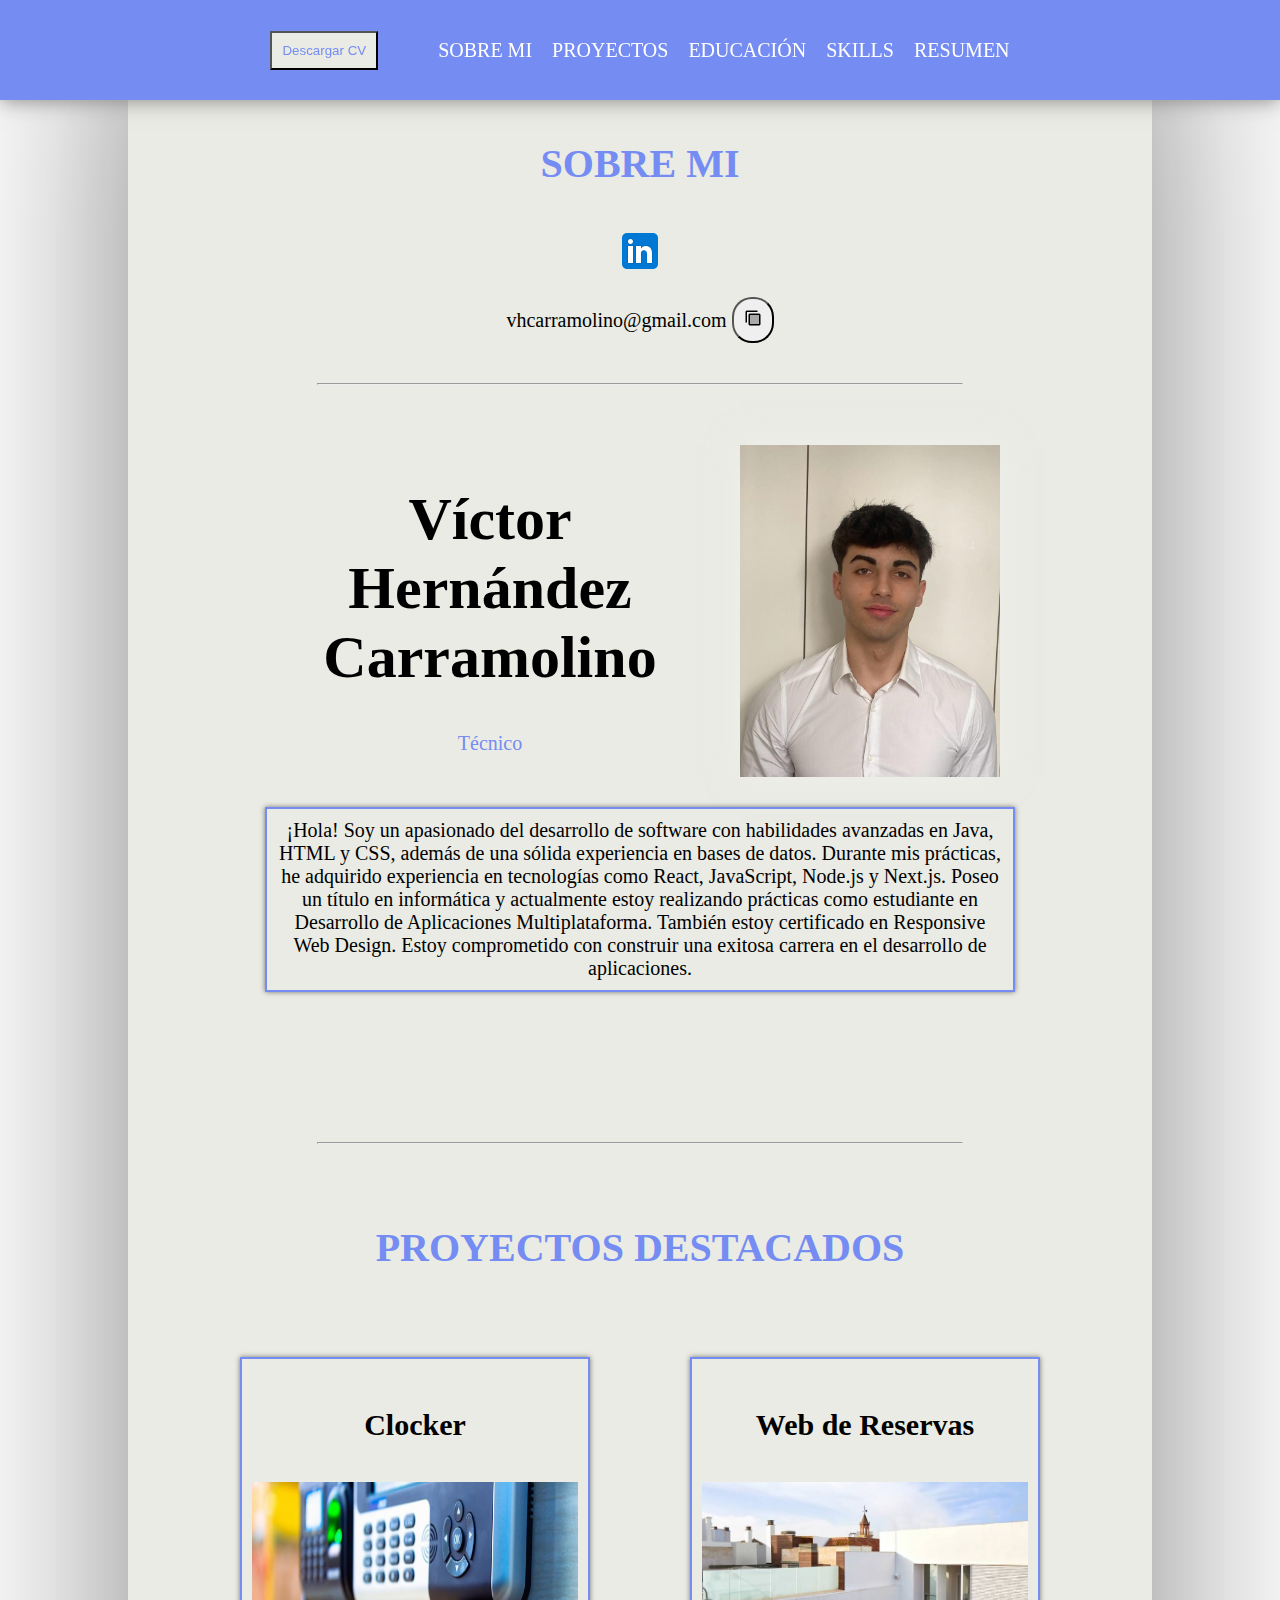
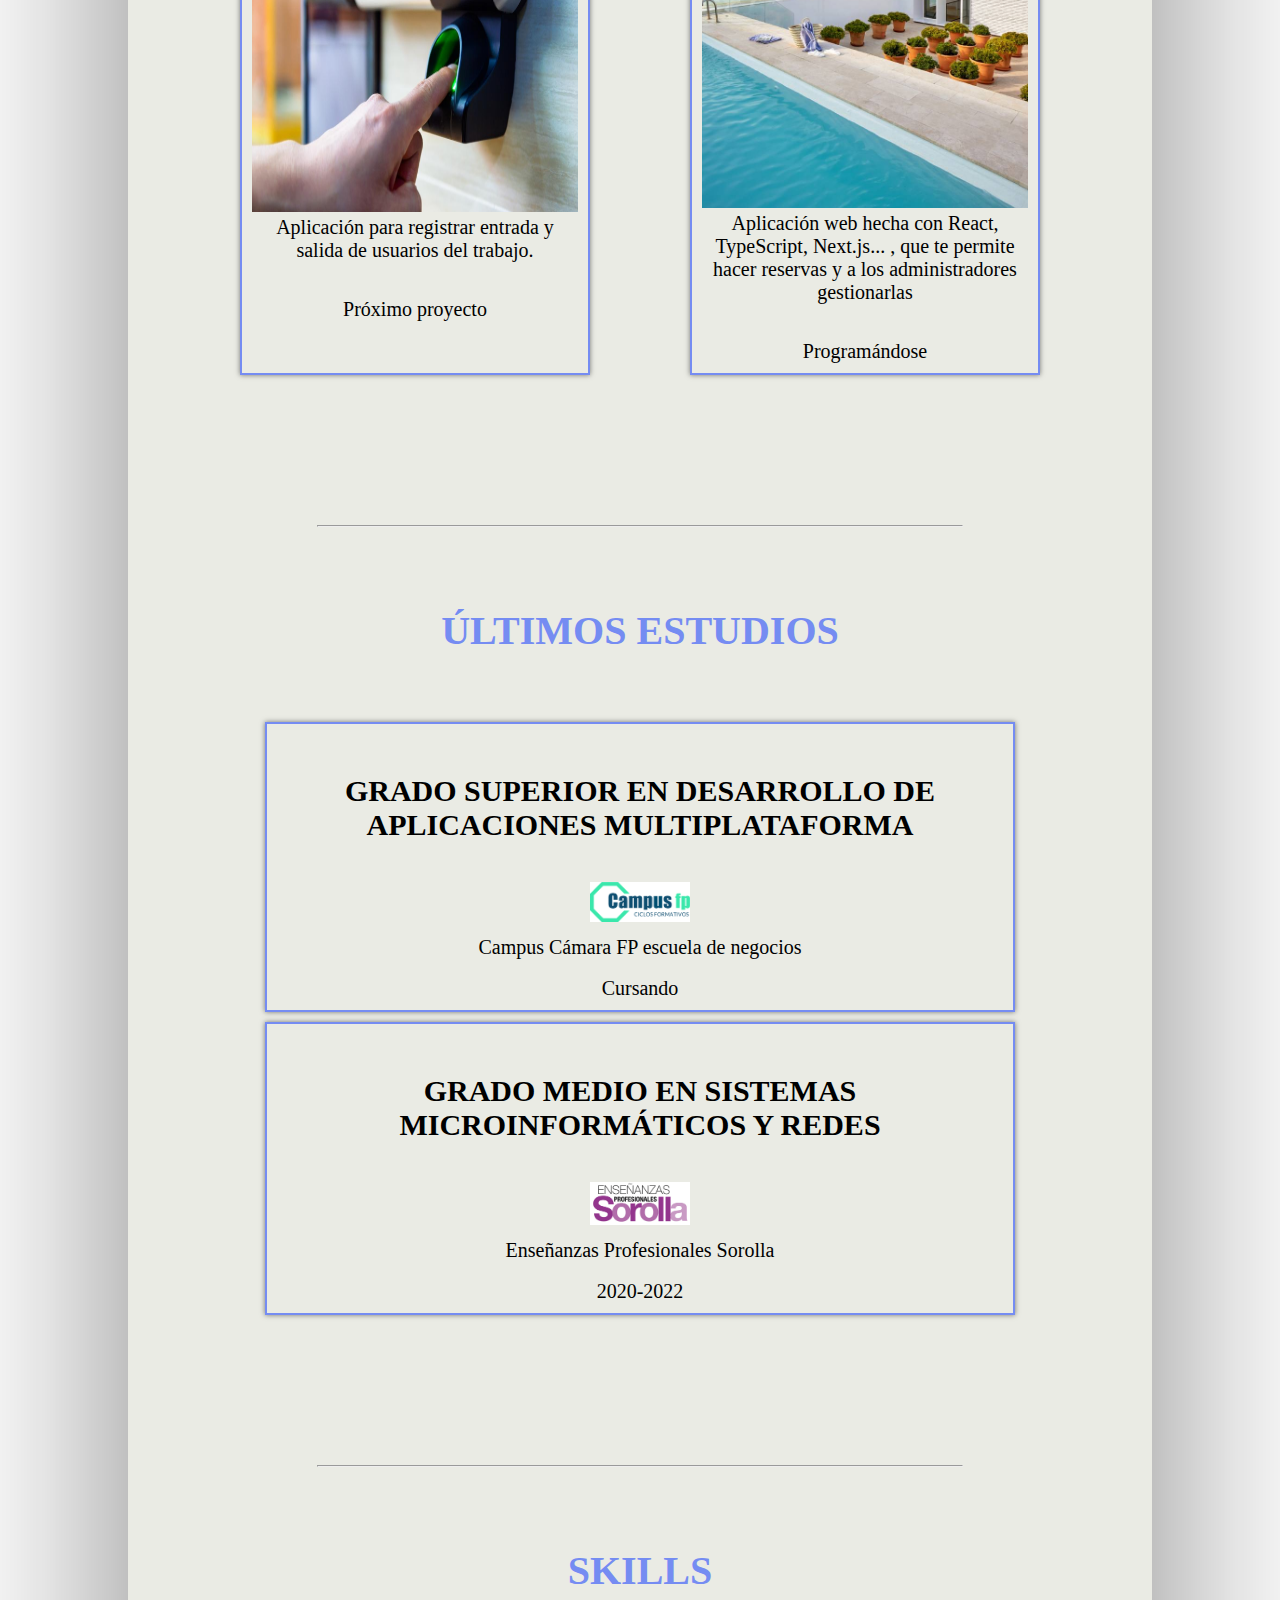
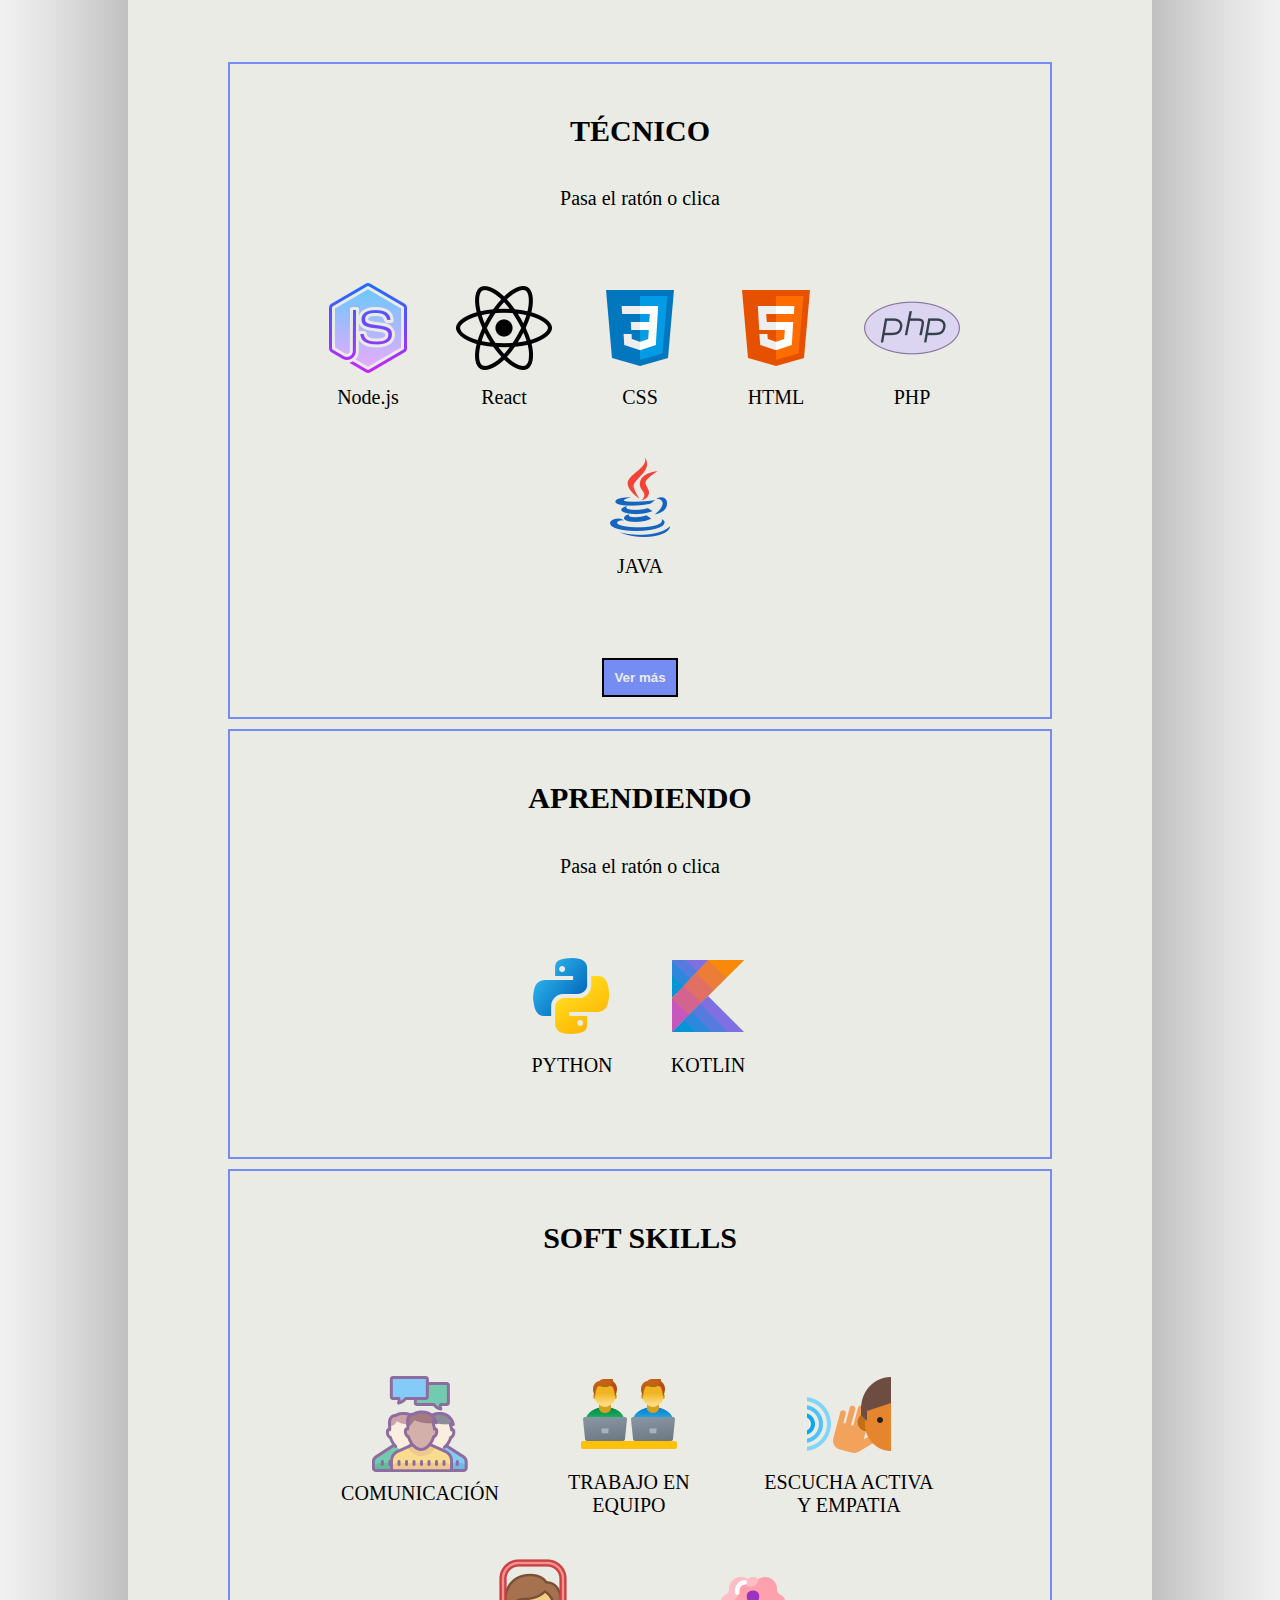
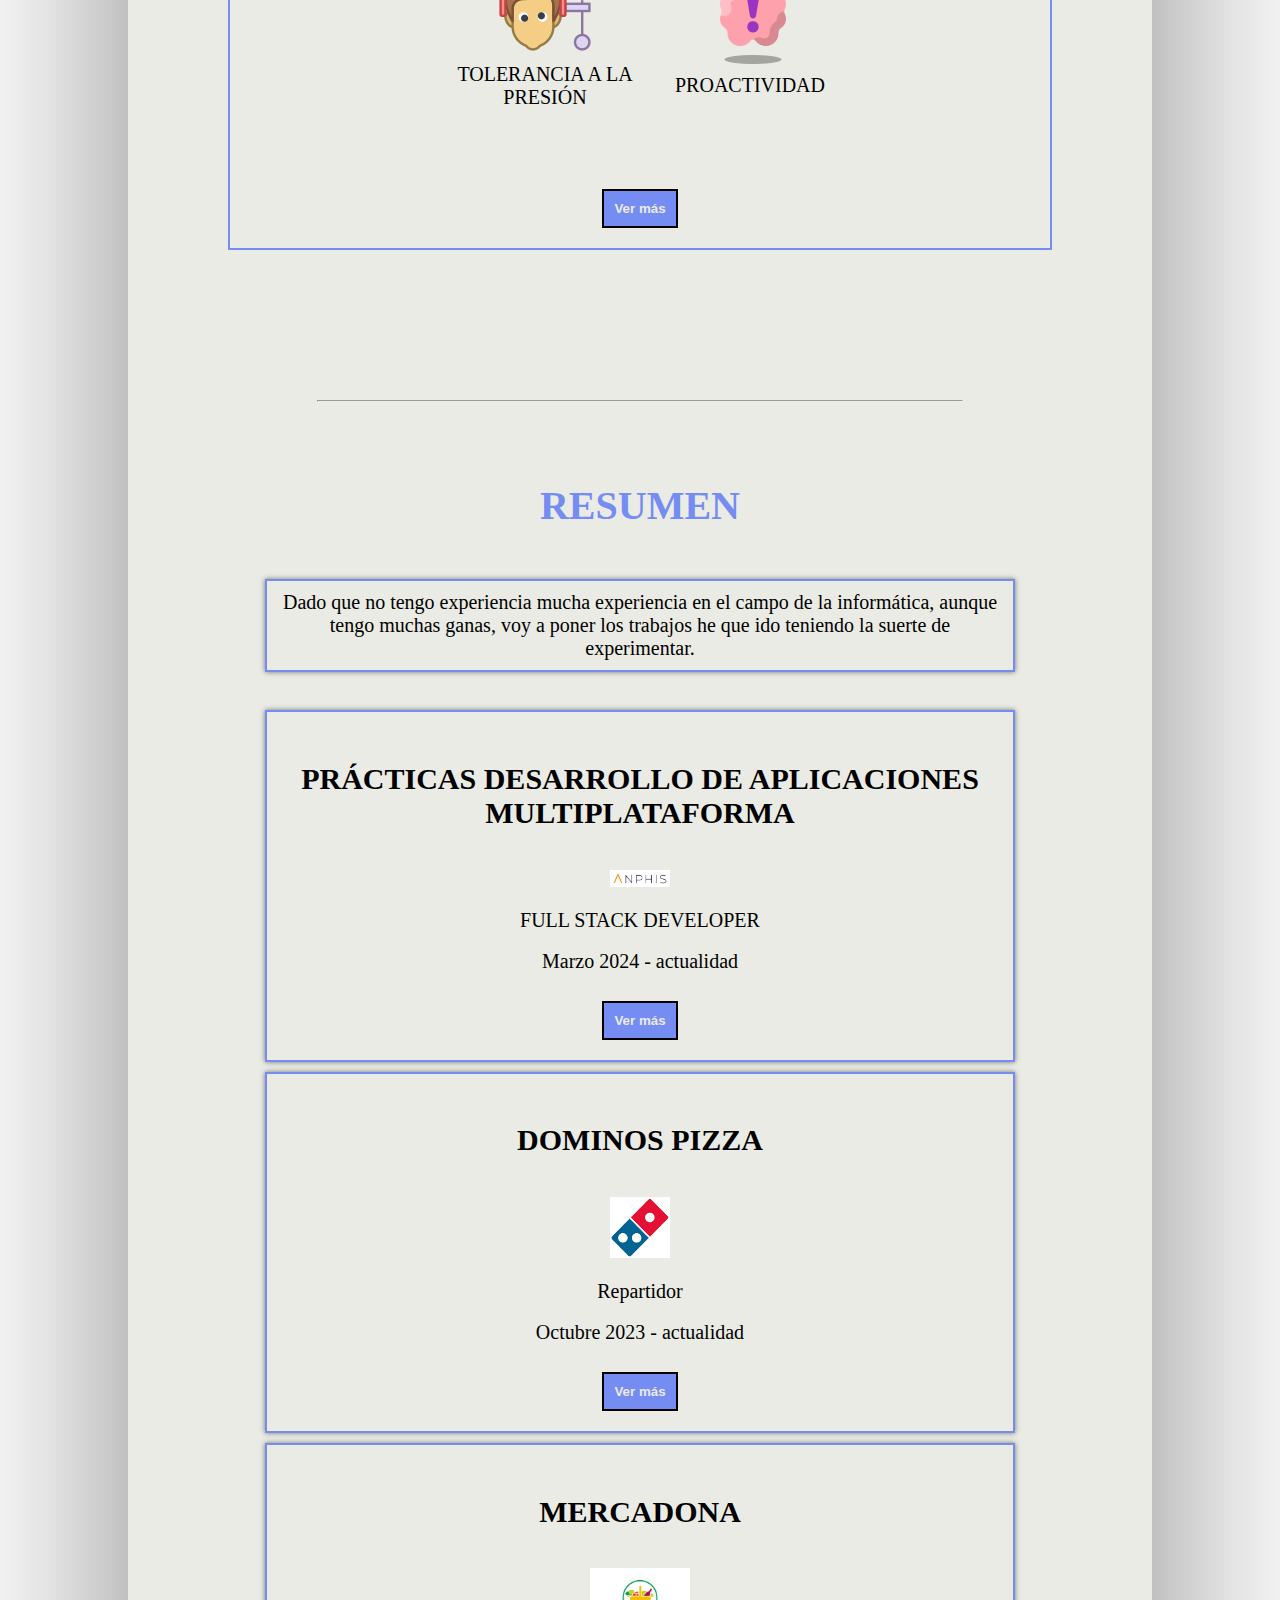
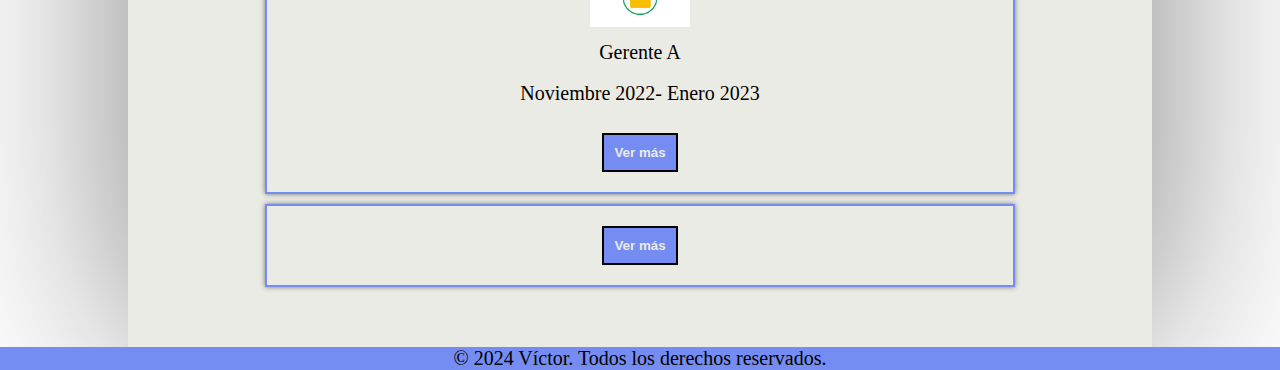
==== commit 20b944a4: "imagen anphis" ====
--- a/index.html
+++ b/index.html
@@ -362,7 +362,7 @@
                         <br>
                         <div class="titulo">
                             <h4>PRÁCTICAS DESARROLLO DE APLICACIONES MULTIPLATAFORMA</h4>
-                            <img class="imgTrabajos" src="/img/fullstack.webp" alt="img full stack developer">
+                            <img class="imgTrabajos" src="/img/descarga.png" alt="img ANPHIS">
                             <br>
                             <br>
                             <p>FULL STACK DEVELOPER</p>
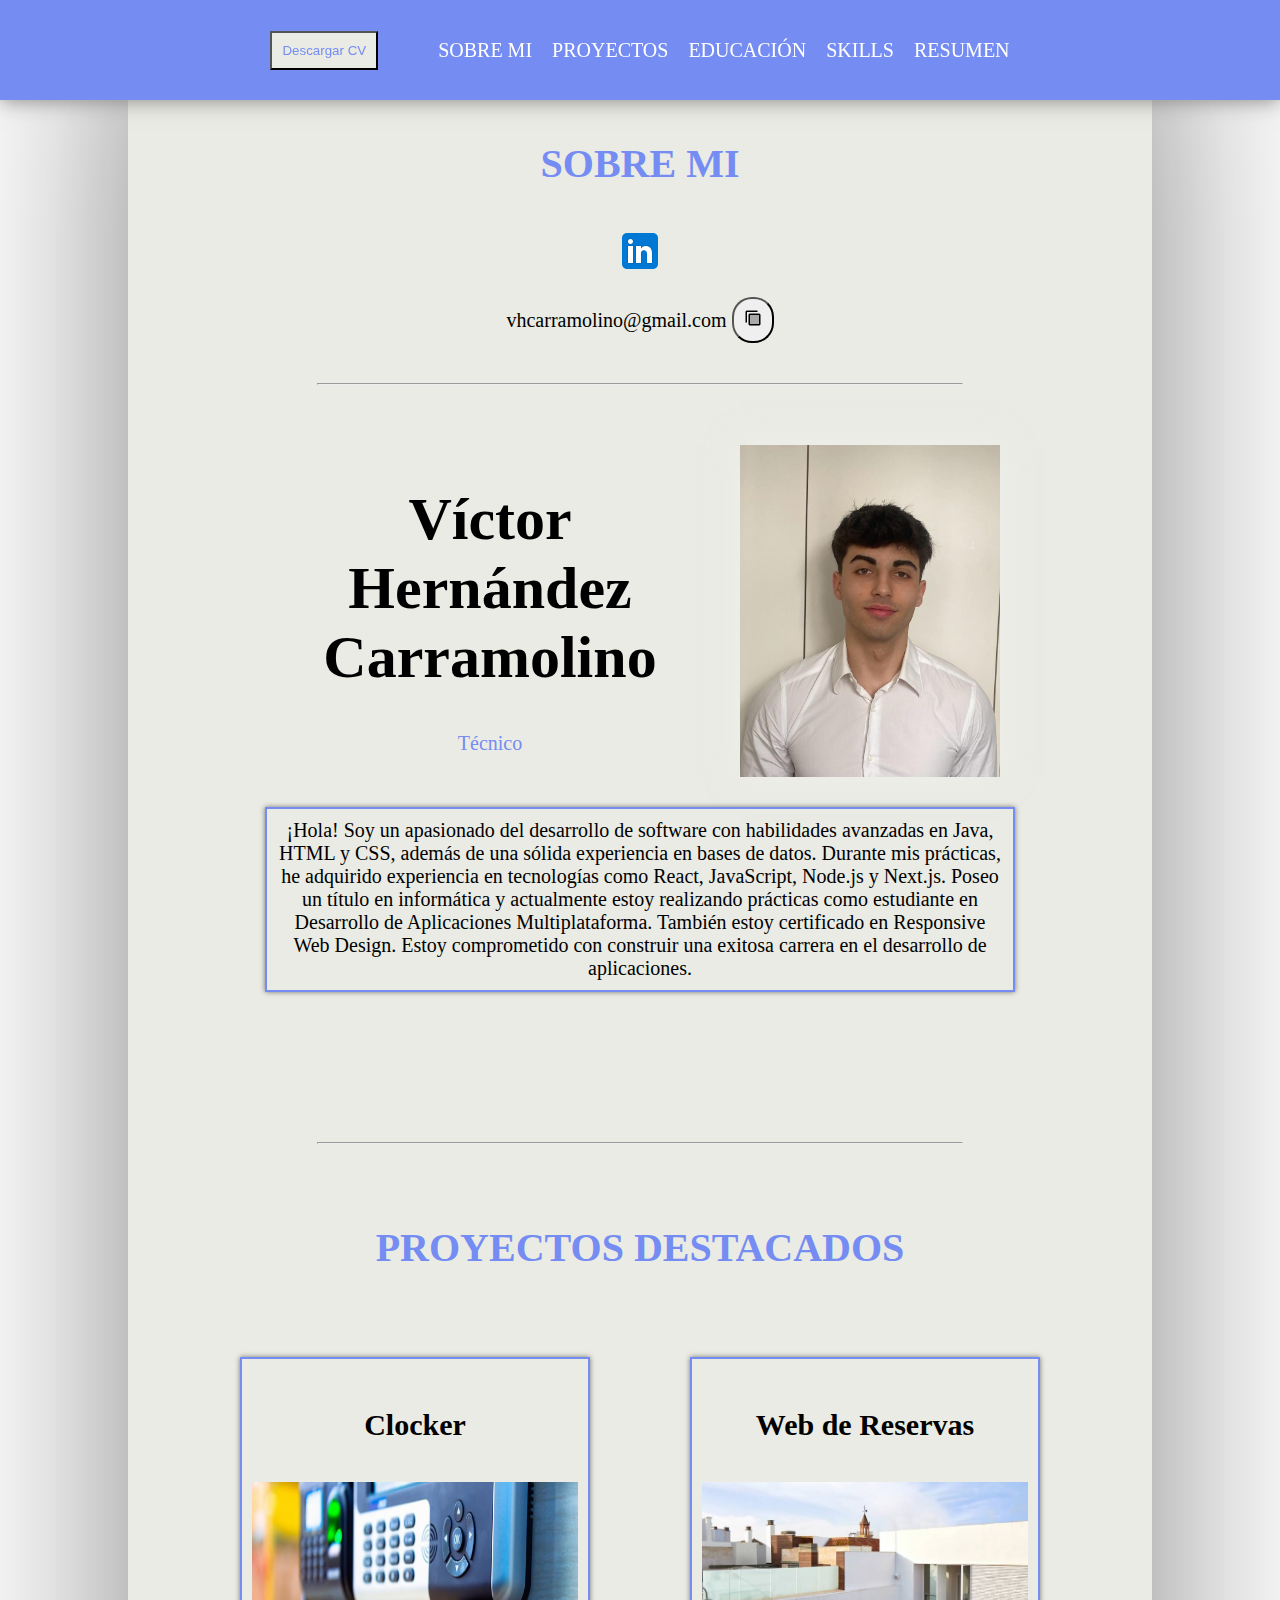
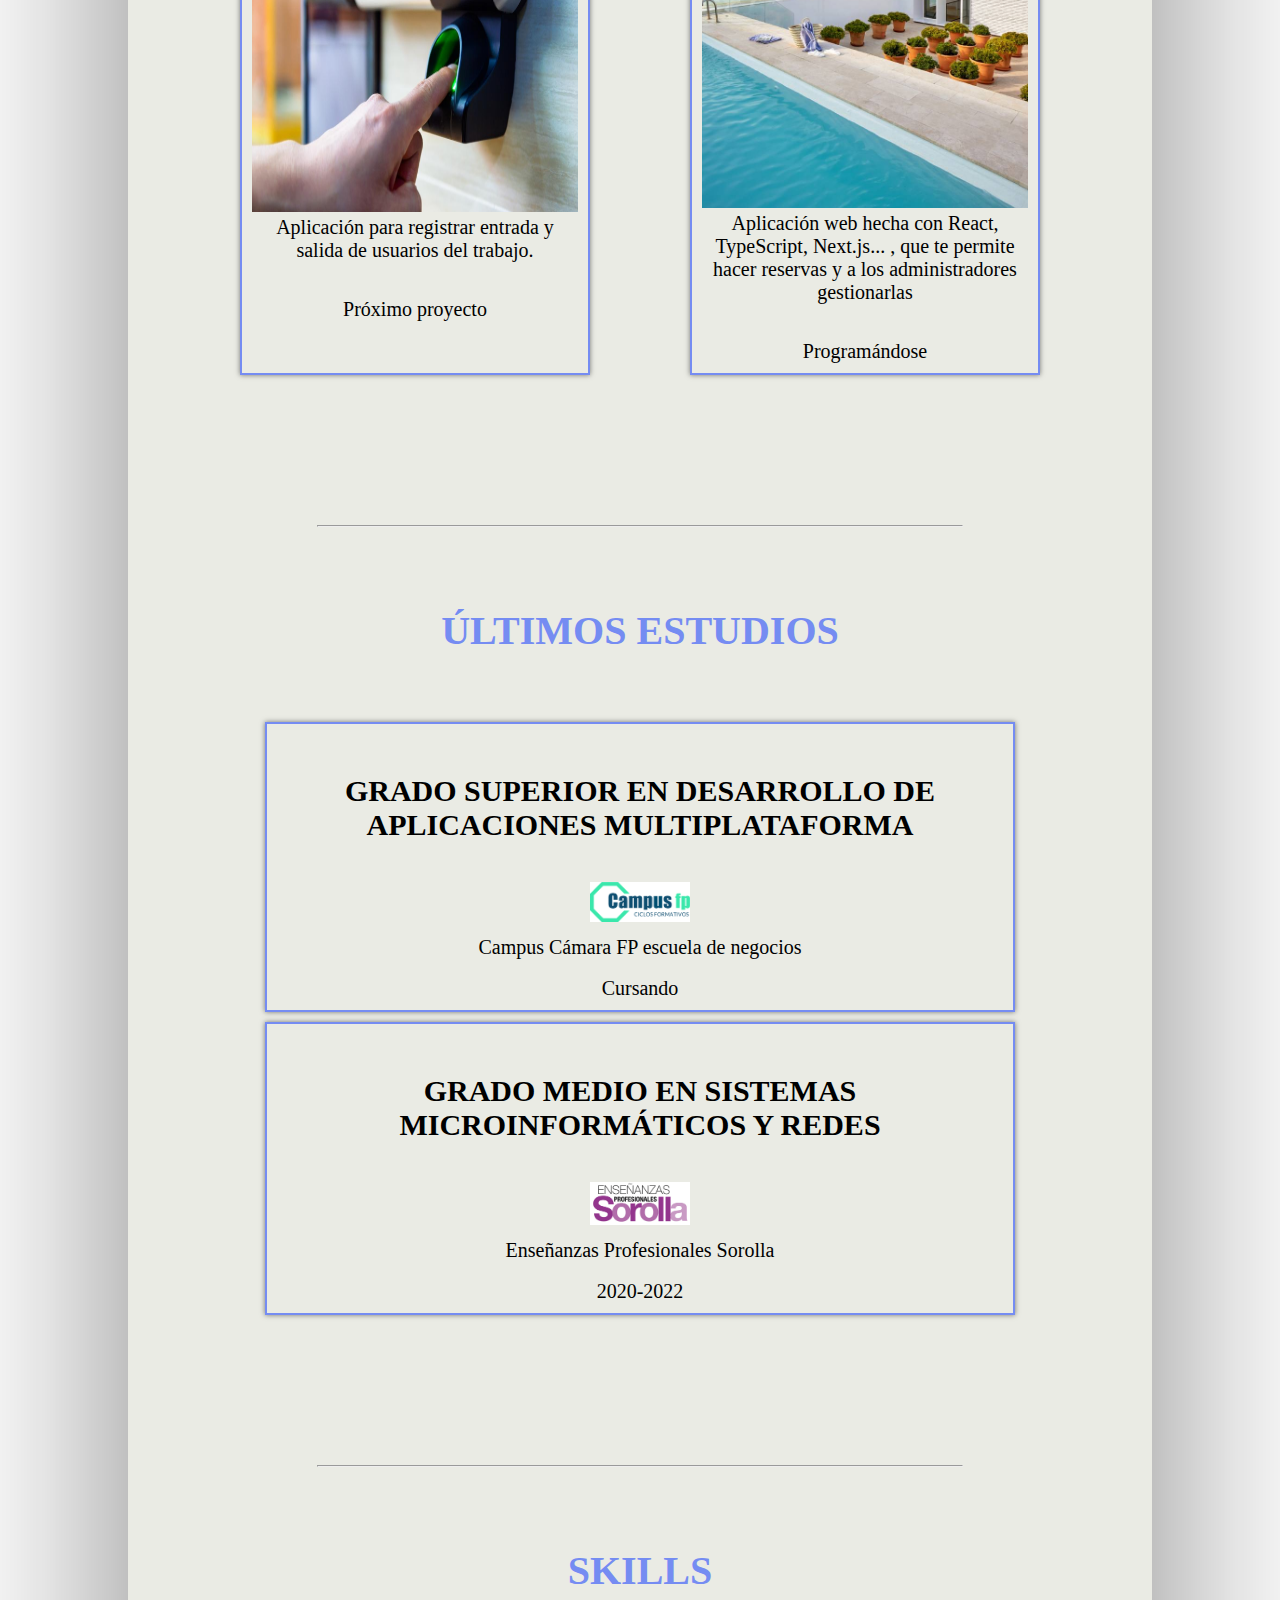
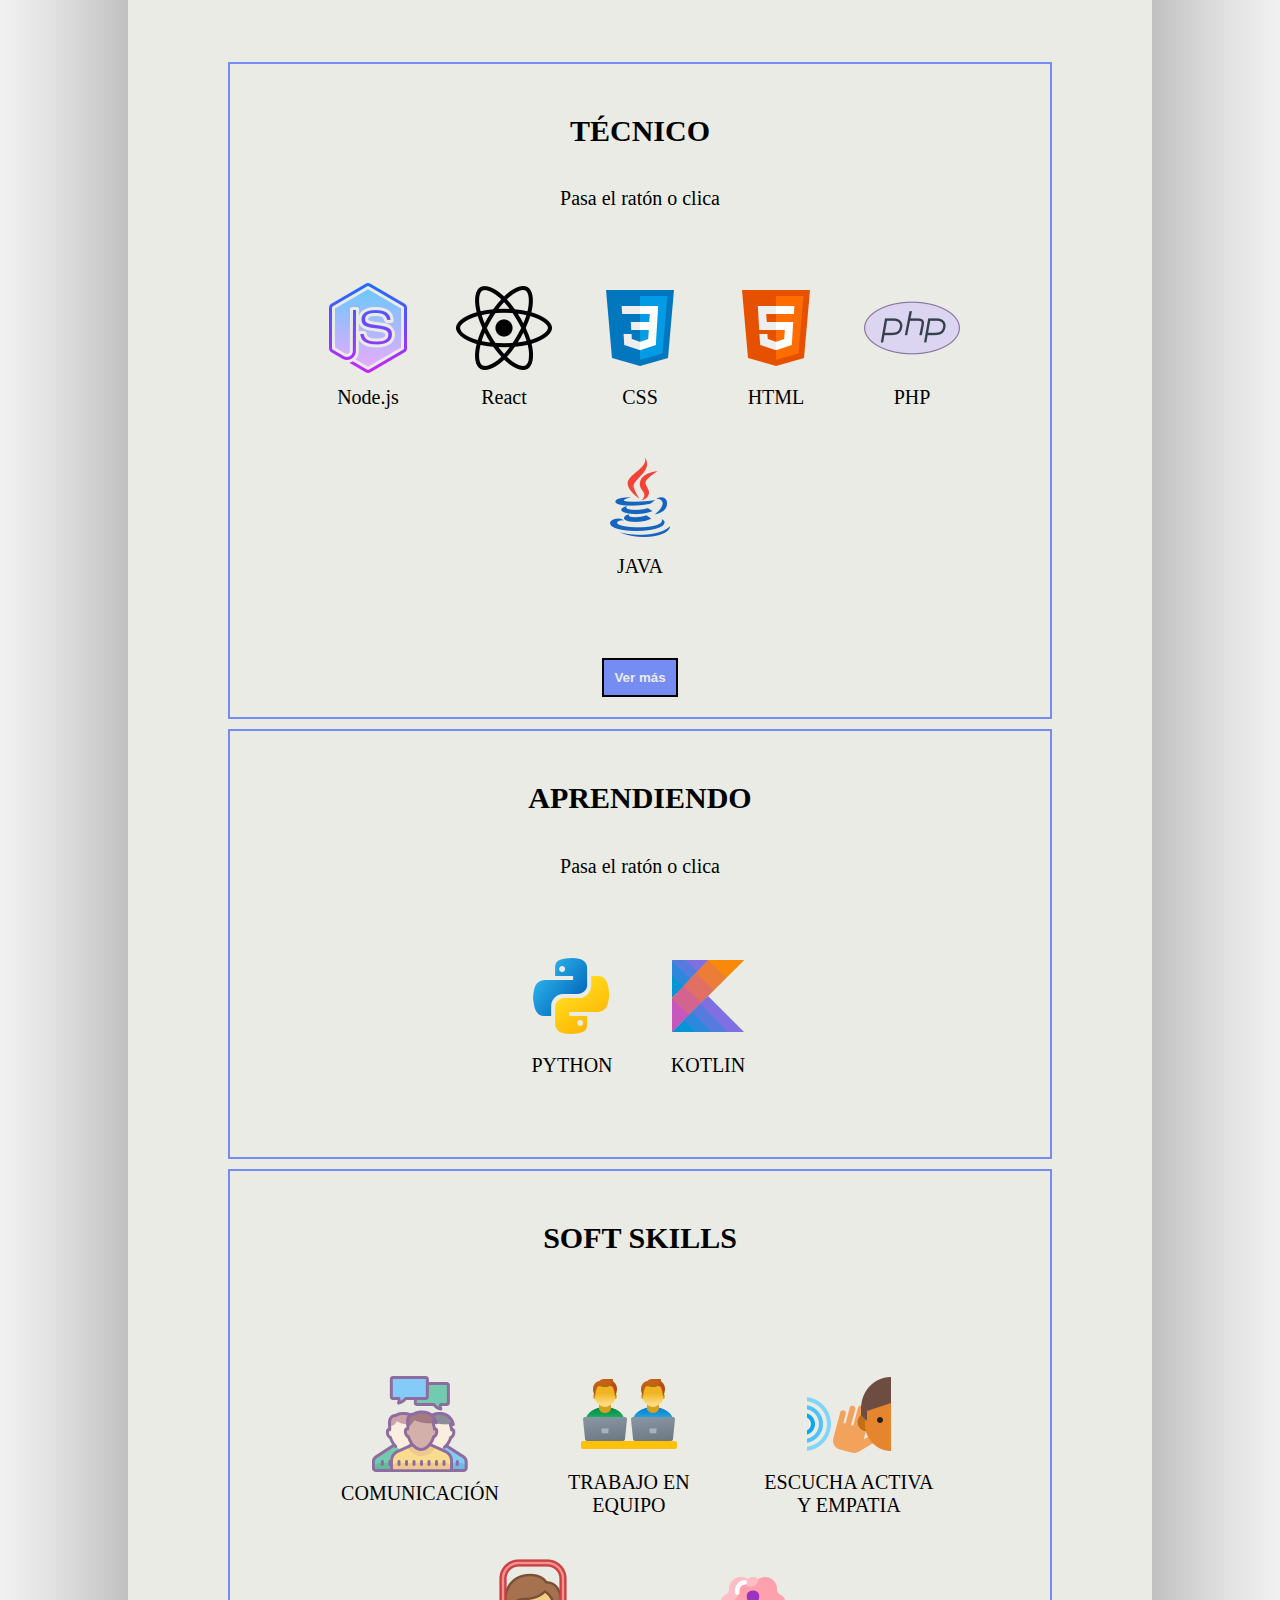
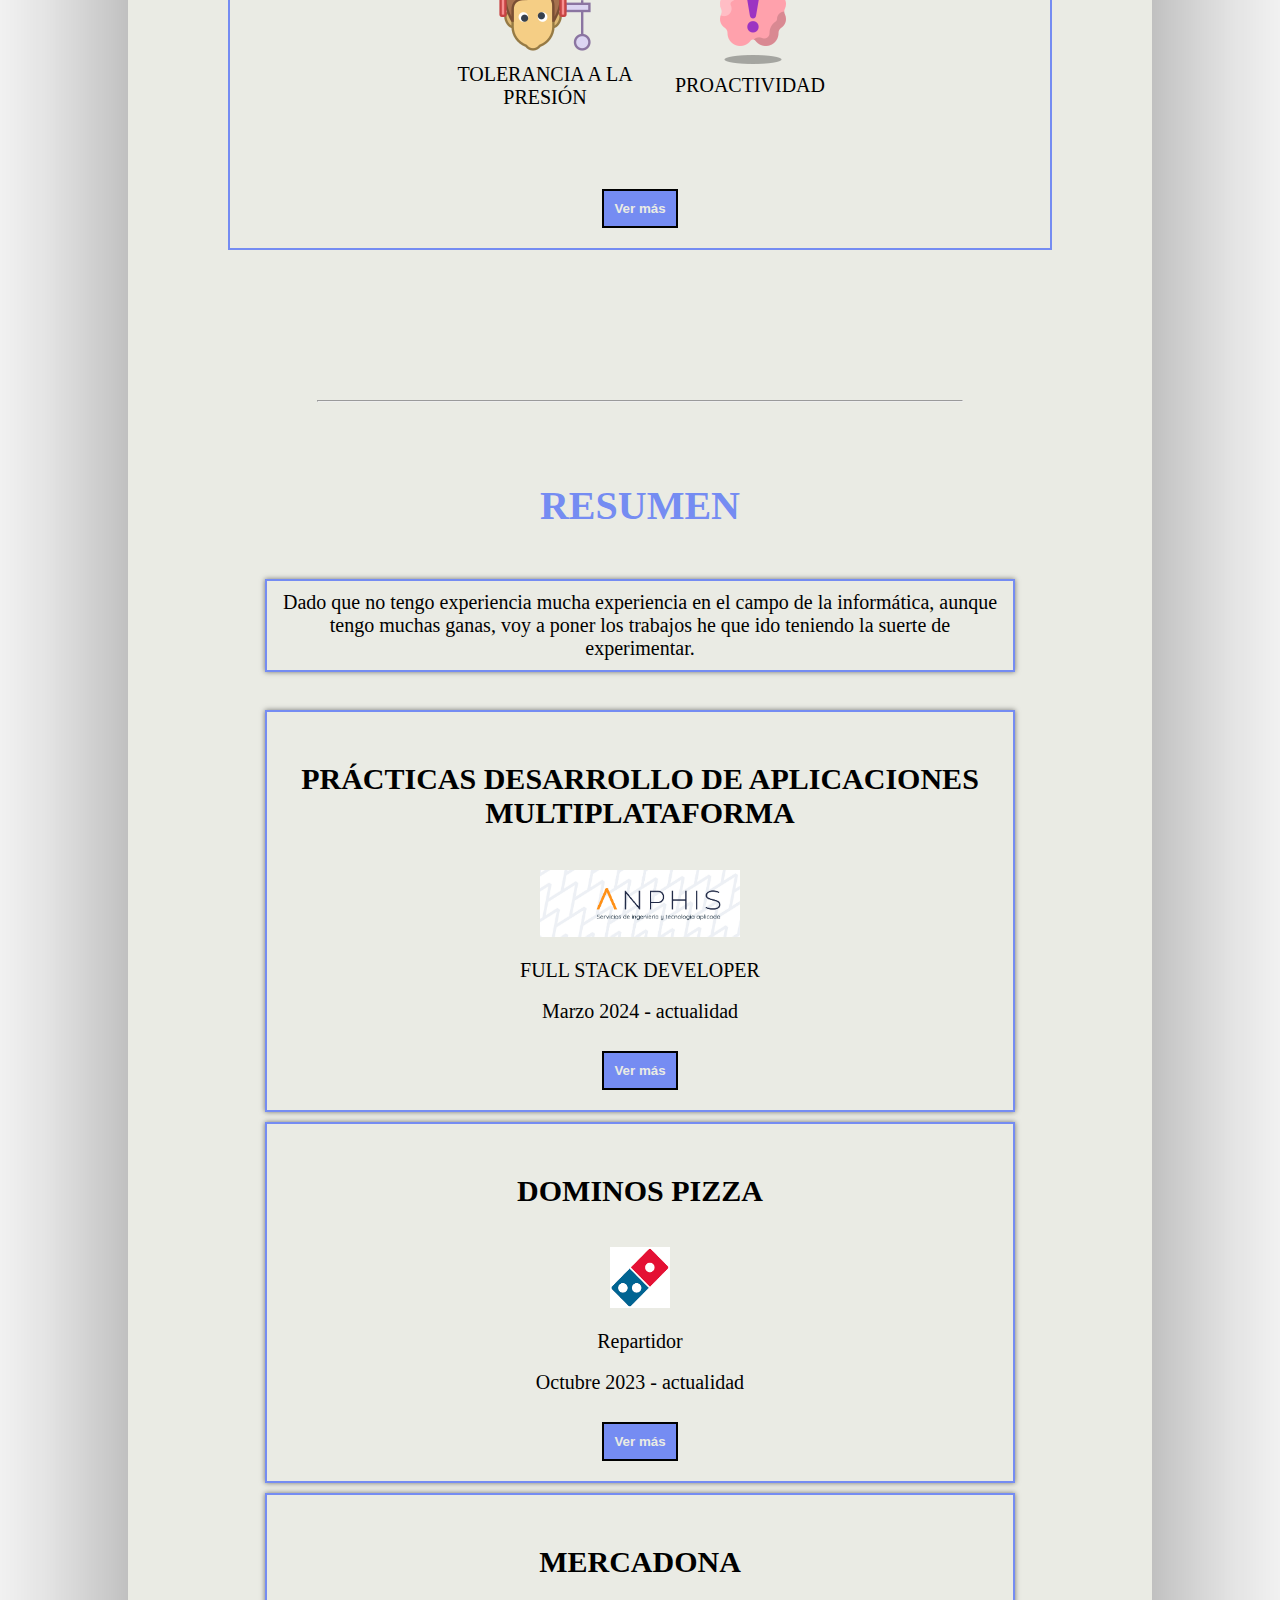
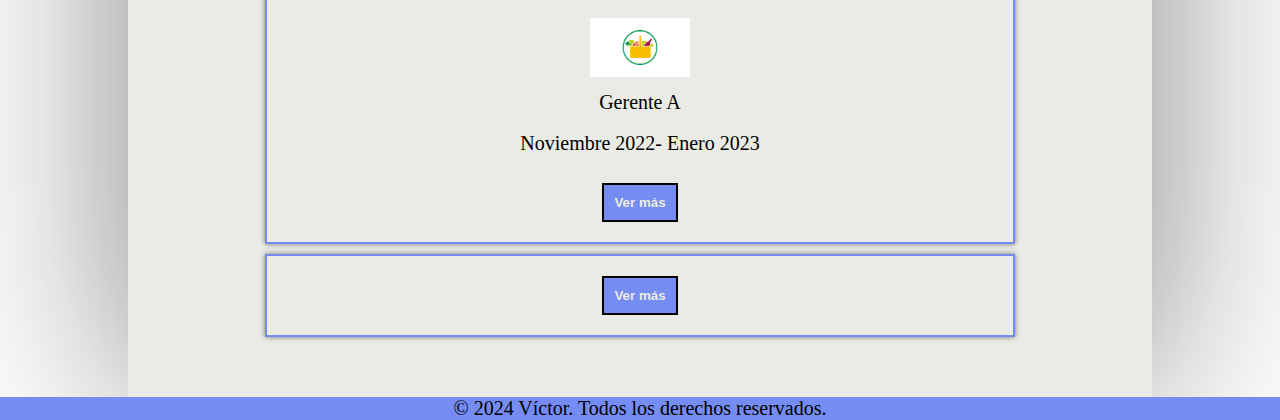
==== commit 73fc93f1: "cambios anphis" ====
--- a/index.html
+++ b/index.html
@@ -362,7 +362,7 @@
                         <br>
                         <div class="titulo">
                             <h4>PRÁCTICAS DESARROLLO DE APLICACIONES MULTIPLATAFORMA</h4>
-                            <img class="imgTrabajos" src="/img/descarga.png" alt="img ANPHIS">
+                            <img class="imgEstudios" src="/img/120062_foto.jpg" alt="img ANPHIS" width="200px">
                             <br>
                             <br>
                             <p>FULL STACK DEVELOPER</p>
